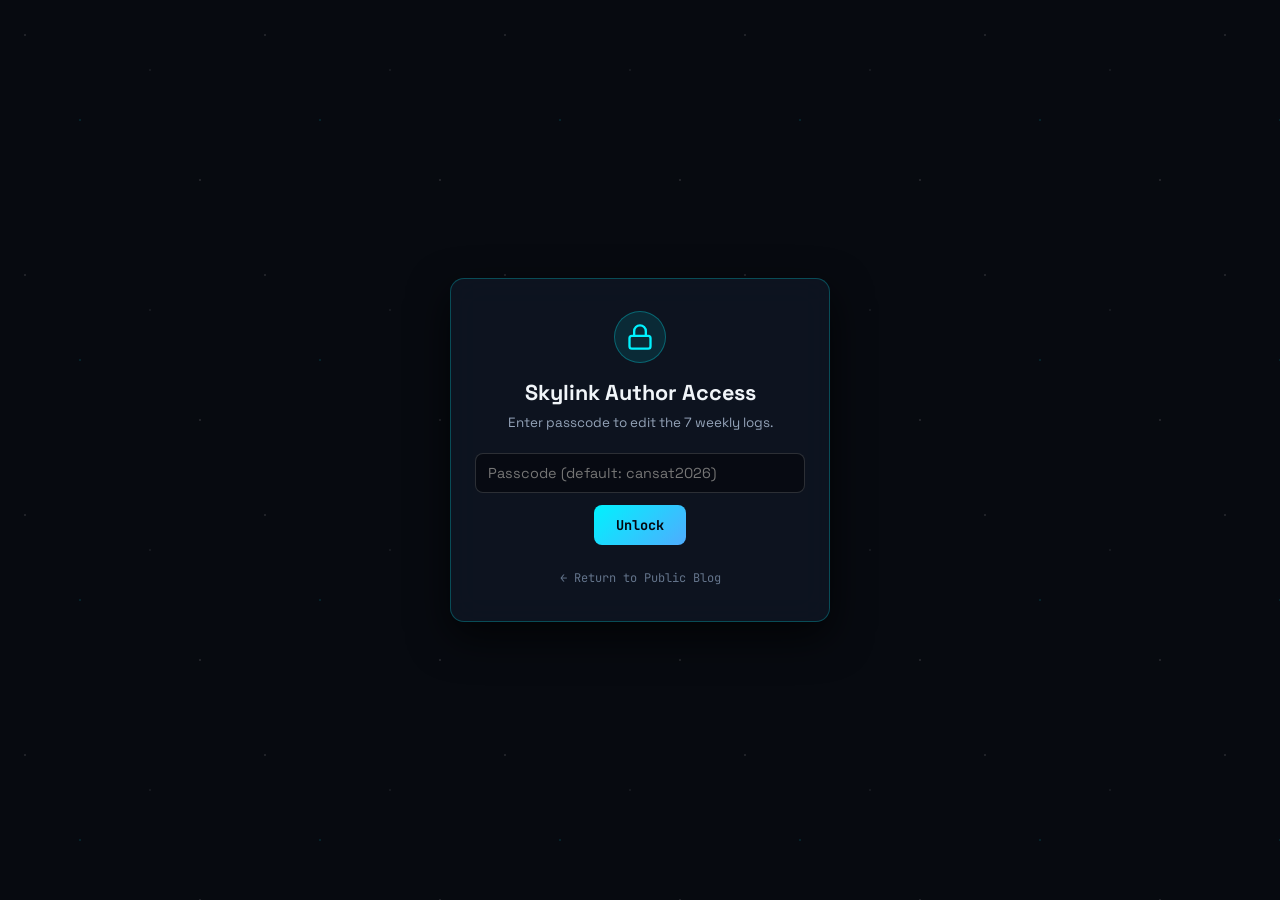
==== admin.html @ c5208623 "Add files via upload" ====
<!DOCTYPE html>
<html lang="en">
<head>
  <meta charset="UTF-8">
  <meta name="viewport" content="width=device-width, initial-scale=1.0">
  <title>Skylink Admin | Edit 7 Weekly Logs</title>
  <link rel="preconnect" href="https://fonts.googleapis.com">
  <link rel="preconnect" href="https://fonts.gstatic.com" crossorigin>
  <link href="https://fonts.googleapis.com/css2?family=Space+Grotesk:wght@500;600;700&family=JetBrains+Mono:wght@400;500;600&display=swap" rel="stylesheet">
  <link rel="stylesheet" href="style.css">
  <link rel="stylesheet" href="admin.css">
</head>
<body class="admin-body">

  <div class="stars-bg"></div>

  <!-- Passcode Screen -->
  <div id="loginScreen" class="login-wrapper">
    <div class="login-card">
      <div class="lock-icon">
        <svg width="28" height="28" viewBox="0 0 24 24" fill="none" stroke="currentColor" stroke-width="2">
          <rect x="3" y="11" width="18" height="11" rx="2" ry="2"/>
          <path d="M7 11V7a5 5 0 0 1 10 0v4"/>
        </svg>
      </div>
      <h2>Skylink Author Access</h2>
      <p class="login-sub">Enter passcode to edit the 7 weekly logs.</p>
      
      <div class="login-form">
        <input type="password" id="passcodeInput" placeholder="Passcode (default: cansat2026)" class="form-input">
        <button id="loginBtn" class="save-all-btn">Unlock</button>
        <p id="loginError" class="auth-error"></p>
      </div>
      <a href="index.html" class="back-link">← Return to Public Blog</a>
    </div>
  </div>

  <!-- Admin 7-Week Editor -->
  <div id="dashboardApp" style="display: none;">
    
    <header class="admin-header">
      <div class="admin-header-content">
        <div>
          <h1 class="admin-brand">SKYLINK // AUTHOR DASHBOARD</h1>
          <p class="admin-sub">Edit the 7 weekly logs below. When finished, click <strong>Download posts.js</strong> and drop it into GitHub!</p>
        </div>
        <div class="header-buttons">
          <button id="downloadTopBtn" class="download-pill">📥 Download posts.js</button>
          <a href="index.html" target="_blank" class="nav-pill">View Public Blog ↗</a>
        </div>
      </div>
    </header>

    <main class="editor-container" id="editorContainer">
      <!-- 7 Week Editor Cards Injected by JS -->
    </main>

    <div class="bottom-action-bar">
      <button id="downloadBottomBtn" class="save-all-btn">📥 Download Updated posts.js</button>
      <button id="copyCodeBtn" class="copy-pill">📋 Copy Code to Clipboard</button>
      <p id="saveNotice" class="save-notice"></p>
    </div>

  </div>

  <script src="posts.js"></script>
  <script src="admin.js"></script>
</body>
</html>
---- style.css ----
:root {
  --bg: #090c12;
  --card-bg: rgba(18, 24, 38, 0.7);
  --card-border: rgba(255, 255, 255, 0.08);
  --card-hover: rgba(0, 242, 254, 0.25);
  --text-primary: #f8fafc;
  --text-secondary: #94a3b8;
  --text-muted: #64748b;
  --cyan: #00f2fe;
  --blue: #4facfe;
  --emerald: #10b981;
  --amber: #f59e0b;
  --font-main: 'Space Grotesk', -apple-system, sans-serif;
  --font-mono: 'JetBrains Mono', monospace;
  --radius: 14px;
}

* {
  box-sizing: border-box;
  margin: 0;
  padding: 0;
  -webkit-tap-highlight-color: transparent;
}

body {
  background-color: var(--bg);
  color: var(--text-primary);
  font-family: var(--font-main);
  min-height: 100vh;
  min-height: 100dvh;
  line-height: 1.5;
  position: relative;
  overflow-x: hidden;
}

/* Background Ambient */
.stars-bg {
  position: fixed;
  inset: 0;
  background-image: 
    radial-gradient(1px 1px at 25px 35px, #ffffff, rgba(0,0,0,0)),
    radial-gradient(1.2px 1.2px at 80px 120px, rgba(0, 242, 254, 0.8), rgba(0,0,0,0)),
    radial-gradient(1px 1px at 150px 70px, rgba(255,255,255,0.6), rgba(0,0,0,0)),
    radial-gradient(1px 1px at 200px 180px, #ffffff, rgba(0,0,0,0));
  background-size: 240px 240px;
  opacity: 0.35;
  pointer-events: none;
}

.glow-orb {
  position: fixed;
  top: -100px;
  left: 50%;
  transform: translateX(-50%);
  width: 380px;
  height: 380px;
  background: radial-gradient(circle, rgba(0, 242, 254, 0.16), transparent 70%);
  filter: blur(80px);
  pointer-events: none;
}

/* App Wrapper */
.app-wrapper {
  width: 100%;
  max-width: 480px;
  margin: 0 auto;
  padding: 30px 18px 50px;
  position: relative;
  z-index: 1;
}

/* Header */
.header {
  text-align: center;
  margin-bottom: 28px;
}

.badge {
  display: inline-flex;
  align-items: center;
  gap: 7px;
  background: rgba(16, 185, 129, 0.12);
  border: 1px solid rgba(16, 185, 129, 0.3);
  padding: 4px 12px;
  border-radius: 999px;
  font-family: var(--font-mono);
  font-size: 0.7rem;
  letter-spacing: 0.08em;
  color: var(--emerald);
  font-weight: 600;
  margin-bottom: 16px;
}

.live-dot {
  width: 7px;
  height: 7px;
  background: var(--emerald);
  border-radius: 50%;
  box-shadow: 0 0 8px var(--emerald);
  animation: pulse 1.8s infinite;
}

@keyframes pulse {
  0% { transform: scale(0.9); opacity: 0.7; }
  50% { transform: scale(1.3); opacity: 1; }
  100% { transform: scale(0.9); opacity: 0.7; }
}

.logo-box {
  width: 64px;
  height: 64px;
  background: #0f1624;
  border: 1px solid rgba(0, 242, 254, 0.3);
  border-radius: 50%;
  display: flex;
  align-items: center;
  justify-content: center;
  margin: 0 auto 12px;
  color: var(--cyan);
  box-shadow: 0 0 25px rgba(0, 242, 254, 0.15);
}

.team-title {
  font-size: 2.1rem;
  font-weight: 700;
  letter-spacing: 0.04em;
  background: linear-gradient(180deg, #ffffff 30%, #94a3b8 100%);
  -webkit-background-clip: text;
  -webkit-text-fill-color: transparent;
  line-height: 1.1;
  margin-bottom: 4px;
}

.team-subtitle {
  font-size: 0.92rem;
  color: var(--cyan);
  font-family: var(--font-mono);
  margin-bottom: 4px;
}

.timeline-date {
  font-size: 0.78rem;
  color: var(--text-muted);
  font-family: var(--font-mono);
}

/* 7 Week Buttons Container */
.weeks-container {
  display: flex;
  flex-direction: column;
  gap: 12px;
  margin-bottom: 30px;
}

/* Individual Week Button */
.week-btn {
  background: var(--card-bg);
  backdrop-filter: blur(12px);
  border: 1px solid var(--card-border);
  border-radius: var(--radius);
  padding: 16px 18px;
  display: flex;
  align-items: center;
  justify-content: space-between;
  cursor: pointer;
  transition: all 0.2s cubic-bezier(0.16, 1, 0.3, 1);
  text-align: left;
  width: 100%;
}

.week-btn:hover {
  transform: translateY(-2px);
  border-color: var(--card-hover);
  box-shadow: 0 6px 20px rgba(0, 242, 254, 0.12);
  background: rgba(22, 32, 50, 0.85);
}

.week-btn:active {
  transform: scale(0.98);
}

.btn-left {
  display: flex;
  align-items: center;
  gap: 14px;
  flex: 1;
}

.week-num-badge {
  font-family: var(--font-mono);
  font-size: 0.78rem;
  font-weight: 700;
  color: var(--cyan);
  background: rgba(0, 242, 254, 0.1);
  border: 1px solid rgba(0, 242, 254, 0.2);
  padding: 8px 10px;
  border-radius: 8px;
  white-space: nowrap;
}

.btn-info {
  display: flex;
  flex-direction: column;
}

.btn-title {
  font-size: 0.95rem;
  font-weight: 600;
  color: #fff;
  line-height: 1.3;
}

.btn-dates {
  font-family: var(--font-mono);
  font-size: 0.72rem;
  color: var(--text-muted);
  margin-top: 2px;
}

.btn-right {
  display: flex;
  align-items: center;
  gap: 8px;
  padding-left: 8px;
}

.status-indicator {
  font-family: var(--font-mono);
  font-size: 0.65rem;
  font-weight: 600;
  padding: 3px 8px;
  border-radius: 999px;
  text-transform: uppercase;
}

.status-indicator.published {
  background: rgba(16, 185, 129, 0.15);
  color: var(--emerald);
  border: 1px solid rgba(16, 185, 129, 0.3);
}

.status-indicator.in-progress {
  background: rgba(245, 158, 11, 0.15);
  color: var(--amber);
  border: 1px solid rgba(245, 158, 11, 0.3);
}

.status-indicator.upcoming {
  background: rgba(148, 163, 184, 0.1);
  color: var(--text-muted);
  border: 1px solid rgba(148, 163, 184, 0.15);
}

.arrow-icon {
  color: var(--text-muted);
  transition: transform 0.2s;
}

.week-btn:hover .arrow-icon {
  color: var(--cyan);
  transform: translateX(3px);
}

/* Footer */
.footer {
  text-align: center;
  padding-top: 10px;
}

.footer-links {
  display: flex;
  justify-content: center;
  gap: 10px;
  margin-bottom: 12px;
}

.footer-btn {
  background: rgba(255, 255, 255, 0.05);
  border: 1px solid var(--card-border);
  color: var(--text-secondary);
  text-decoration: none;
  font-family: var(--font-mono);
  font-size: 0.76rem;
  padding: 7px 14px;
  border-radius: 999px;
  transition: all 0.2s;
}

.footer-btn:hover {
  background: rgba(255, 255, 255, 0.12);
  color: #fff;
}

.footer-btn.admin:hover {
  border-color: var(--cyan);
  color: var(--cyan);
}

.footer-copy {
  font-family: var(--font-mono);
  font-size: 0.7rem;
  color: var(--text-muted);
}

/* Reader Modal */
.modal-overlay {
  position: fixed;
  inset: 0;
  background: rgba(5, 8, 14, 0.85);
  backdrop-filter: blur(8px);
  z-index: 1000;
  display: none;
  align-items: center;
  justify-content: center;
  padding: 18px;
}

.modal-overlay.active {
  display: flex;
}

.modal-box {
  background: #0d131f;
  border: 1px solid rgba(0, 242, 254, 0.25);
  box-shadow: 0 15px 45px rgba(0, 0, 0, 0.8), 0 0 30px rgba(0, 242, 254, 0.1);
  border-radius: var(--radius);
  width: 100%;
  max-width: 460px;
  max-height: 80vh;
  display: flex;
  flex-direction: column;
  overflow: hidden;
  animation: modalUp 0.22s ease-out;
}

@keyframes modalUp {
  from { opacity: 0; transform: translateY(12px) scale(0.97); }
  to { opacity: 1; transform: translateY(0) scale(1); }
}

.modal-header {
  padding: 16px 20px;
  border-bottom: 1px solid var(--card-border);
  display: flex;
  justify-content: space-between;
  align-items: flex-start;
}

.modal-week-tag {
  font-family: var(--font-mono);
  font-size: 0.72rem;
  font-weight: 700;
  color: var(--cyan);
  display: block;
  margin-bottom: 2px;
}

.modal-heading {
  font-size: 1.15rem;
  font-weight: 700;
  color: #fff;
  line-height: 1.3;
}

.modal-subdate {
  font-family: var(--font-mono);
  font-size: 0.74rem;
  color: var(--text-muted);
  display: block;
  margin-top: 2px;
}

.modal-close-btn {
  background: transparent;
  border: none;
  color: var(--text-muted);
  font-size: 1.8rem;
  line-height: 1;
  cursor: pointer;
  padding: 0 4px;
}

.modal-close-btn:hover {
  color: #fff;
}

.modal-content-text {
  padding: 20px;
  overflow-y: auto;
  font-size: 0.92rem;
  color: #cbd5e1;
  line-height: 1.65;
  white-space: pre-line;
}
---- admin.css ----
/* Skylink Admin Styles */

.admin-body {
  background-color: #070a10;
  color: #f1f5f9;
  min-height: 100vh;
}

/* Login */
.login-wrapper {
  display: flex;
  align-items: center;
  justify-content: center;
  min-height: 100vh;
  padding: 20px;
}

.login-card {
  background: rgba(15, 22, 35, 0.85);
  backdrop-filter: blur(16px);
  border: 1px solid rgba(0, 242, 254, 0.25);
  border-radius: var(--radius);
  padding: 32px 24px;
  width: 100%;
  max-width: 380px;
  text-align: center;
  box-shadow: 0 15px 40px rgba(0, 0, 0, 0.7);
}

.lock-icon {
  width: 52px;
  height: 52px;
  background: rgba(0, 242, 254, 0.1);
  color: var(--cyan);
  border: 1px solid rgba(0, 242, 254, 0.3);
  border-radius: 50%;
  display: flex;
  align-items: center;
  justify-content: center;
  margin: 0 auto 14px;
}

.login-card h2 {
  font-size: 1.35rem;
  font-weight: 700;
  margin-bottom: 4px;
}

.login-sub {
  color: var(--text-secondary);
  font-size: 0.84rem;
  margin-bottom: 20px;
}

.form-input {
  width: 100%;
  background: rgba(0, 0, 0, 0.4);
  border: 1px solid rgba(255, 255, 255, 0.15);
  border-radius: 8px;
  padding: 10px 12px;
  color: #fff;
  font-family: var(--font-main);
  font-size: 0.9rem;
  margin-bottom: 12px;
  outline: none;
  transition: border-color 0.2s;
}

.form-input:focus {
  border-color: var(--cyan);
}

.auth-error {
  color: #ef4444;
  font-family: var(--font-mono);
  font-size: 0.76rem;
  margin-top: 8px;
}

.back-link {
  display: inline-block;
  margin-top: 16px;
  color: var(--text-muted);
  text-decoration: none;
  font-family: var(--font-mono);
  font-size: 0.75rem;
}

.back-link:hover {
  color: var(--cyan);
}

/* Header */
.admin-header {
  background: rgba(11, 17, 28, 0.9);
  backdrop-filter: blur(12px);
  border-bottom: 1px solid var(--card-border);
  position: sticky;
  top: 0;
  z-index: 50;
  padding: 14px 20px;
}

.admin-header-content {
  max-width: 680px;
  margin: 0 auto;
  display: flex;
  justify-content: space-between;
  align-items: center;
  flex-wrap: wrap;
  gap: 12px;
}

.admin-brand {
  font-family: var(--font-mono);
  font-size: 0.88rem;
  font-weight: 700;
  letter-spacing: 0.06em;
  color: #fff;
}

.admin-sub {
  font-size: 0.78rem;
  color: var(--text-secondary);
  margin-top: 2px;
}

.header-buttons {
  display: flex;
  gap: 8px;
}

.download-pill {
  background: linear-gradient(135deg, var(--cyan), var(--blue));
  color: #040810;
  font-family: var(--font-mono);
  font-size: 0.78rem;
  font-weight: 700;
  border: none;
  border-radius: 999px;
  padding: 7px 16px;
  cursor: pointer;
  transition: filter 0.2s;
}

.download-pill:hover {
  filter: brightness(1.15);
}

.nav-pill {
  background: rgba(255, 255, 255, 0.06);
  border: 1px solid var(--card-border);
  color: var(--text-secondary);
  padding: 7px 14px;
  border-radius: 999px;
  font-family: var(--font-mono);
  font-size: 0.76rem;
  text-decoration: none;
  cursor: pointer;
}

.nav-pill:hover {
  color: #fff;
}

/* Editor Container */
.editor-container {
  max-width: 680px;
  margin: 24px auto 100px;
  padding: 0 18px;
  display: flex;
  flex-direction: column;
  gap: 20px;
}

/* Week Card */
.week-card {
  background: var(--card-bg);
  backdrop-filter: blur(12px);
  border: 1px solid var(--card-border);
  border-radius: var(--radius);
  padding: 20px;
  transition: border-color 0.2s;
}

.week-card:hover {
  border-color: rgba(0, 242, 254, 0.25);
}

.card-header-bar {
  display: flex;
  justify-content: space-between;
  align-items: center;
  margin-bottom: 14px;
}

.card-week-title {
  font-family: var(--font-mono);
  font-size: 0.86rem;
  font-weight: 700;
  color: var(--cyan);
}

.card-dates-sub {
  font-family: var(--font-mono);
  font-size: 0.72rem;
  color: var(--text-muted);
}

.field-label {
  display: block;
  font-family: var(--font-mono);
  font-size: 0.72rem;
  color: var(--text-muted);
  text-transform: uppercase;
  margin: 10px 0 4px;
}

.textarea-input {
  width: 100%;
  background: rgba(0, 0, 0, 0.4);
  border: 1px solid rgba(255, 255, 255, 0.12);
  border-radius: 8px;
  padding: 10px 12px;
  color: #fff;
  font-family: var(--font-main);
  font-size: 0.9rem;
  line-height: 1.5;
  resize: vertical;
  min-height: 90px;
  outline: none;
}

.textarea-input:focus {
  border-color: var(--cyan);
}

select.form-input {
  background-color: #0d1422;
  cursor: pointer;
}

/* Bottom Bar */
.bottom-action-bar {
  position: fixed;
  bottom: 0;
  left: 0;
  right: 0;
  background: rgba(9, 14, 24, 0.95);
  backdrop-filter: blur(12px);
  border-top: 1px solid var(--card-border);
  padding: 14px 20px;
  display: flex;
  justify-content: center;
  align-items: center;
  gap: 12px;
  z-index: 100;
}

.save-all-btn {
  background: linear-gradient(135deg, var(--cyan), var(--blue));
  color: #040810;
  border: none;
  border-radius: 8px;
  padding: 11px 22px;
  font-family: var(--font-mono);
  font-size: 0.85rem;
  font-weight: 700;
  cursor: pointer;
  transition: filter 0.2s;
}

.save-all-btn:hover {
  filter: brightness(1.15);
}

.copy-pill {
  background: rgba(255, 255, 255, 0.08);
  border: 1px solid var(--card-border);
  color: #fff;
  border-radius: 8px;
  padding: 11px 18px;
  font-family: var(--font-mono);
  font-size: 0.85rem;
  cursor: pointer;
}

.copy-pill:hover {
  background: rgba(255, 255, 255, 0.15);
}

.save-notice {
  font-family: var(--font-mono);
  font-size: 0.78rem;
  color: var(--emerald);
  margin-left: 8px;
}
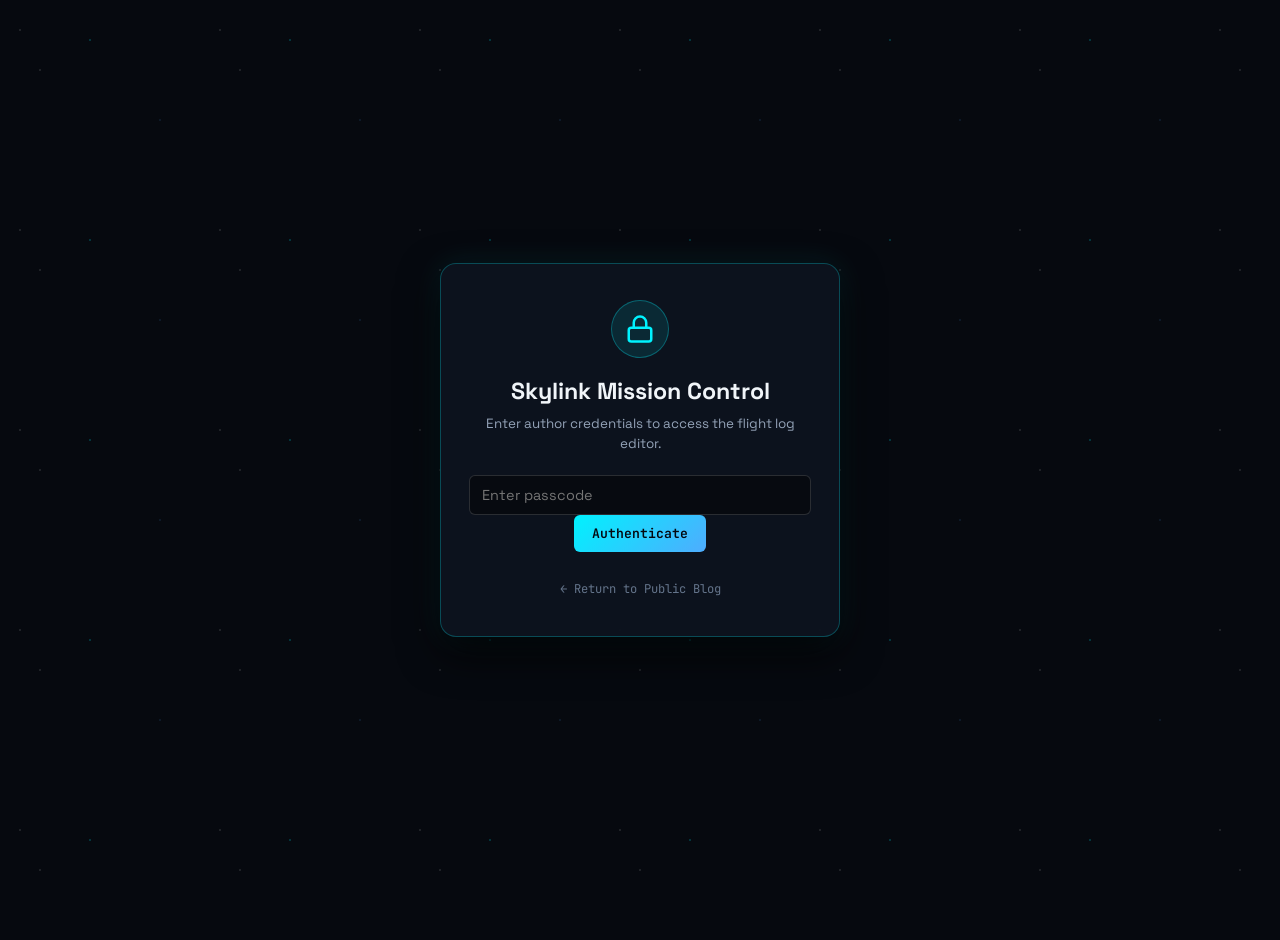
==== commit 4bebc34b: "Add files via upload" ====
--- a/admin.html
+++ b/admin.html
@@ -3,7 +3,7 @@
 <head>
   <meta charset="UTF-8">
   <meta name="viewport" content="width=device-width, initial-scale=1.0">
-  <title>Skylink Admin | Edit 7 Weekly Logs</title>
+  <title>Skylink Mission Control | Admin Dashboard</title>
   <link rel="preconnect" href="https://fonts.googleapis.com">
   <link rel="preconnect" href="https://fonts.gstatic.com" crossorigin>
   <link href="https://fonts.googleapis.com/css2?family=Space+Grotesk:wght@500;600;700&family=JetBrains+Mono:wght@400;500;600&display=swap" rel="stylesheet">
@@ -14,53 +14,177 @@
 
   <div class="stars-bg"></div>
 
-  <!-- Passcode Screen -->
+  <!-- Secure Login Screen -->
   <div id="loginScreen" class="login-wrapper">
     <div class="login-card">
       <div class="lock-icon">
-        <svg width="28" height="28" viewBox="0 0 24 24" fill="none" stroke="currentColor" stroke-width="2">
+        <svg width="30" height="30" viewBox="0 0 24 24" fill="none" stroke="currentColor" stroke-width="2">
           <rect x="3" y="11" width="18" height="11" rx="2" ry="2"/>
           <path d="M7 11V7a5 5 0 0 1 10 0v4"/>
         </svg>
       </div>
-      <h2>Skylink Author Access</h2>
-      <p class="login-sub">Enter passcode to edit the 7 weekly logs.</p>
+      <h2>Skylink Mission Control</h2>
+      <p class="login-sub">Enter author credentials to access the flight log editor.</p>
       
       <div class="login-form">
-        <input type="password" id="passcodeInput" placeholder="Passcode (default: cansat2026)" class="form-input">
-        <button id="loginBtn" class="save-all-btn">Unlock</button>
+        <input type="password" id="passcodeInput" placeholder="Enter passcode" class="form-input" autocomplete="current-password">
+        <button id="loginBtn" class="btn-primary">Authenticate</button>
         <p id="loginError" class="auth-error"></p>
       </div>
       <a href="index.html" class="back-link">← Return to Public Blog</a>
     </div>
   </div>
 
-  <!-- Admin 7-Week Editor -->
+  <!-- Full Admin Dashboard App -->
   <div id="dashboardApp" style="display: none;">
     
-    <header class="admin-header">
-      <div class="admin-header-content">
-        <div>
-          <h1 class="admin-brand">SKYLINK // AUTHOR DASHBOARD</h1>
-          <p class="admin-sub">Edit the 7 weekly logs below. When finished, click <strong>Download posts.js</strong> and drop it into GitHub!</p>
+    <!-- Top Nav -->
+    <header class="dash-nav">
+      <div class="dash-nav-container">
+        <div class="brand">
+          <span class="live-pulse"></span>
+          <span class="brand-title">SKYLINK // MISSION CONTROL DASHBOARD</span>
         </div>
-        <div class="header-buttons">
-          <button id="downloadTopBtn" class="download-pill">📥 Download posts.js</button>
-          <a href="index.html" target="_blank" class="nav-pill">View Public Blog ↗</a>
+        <div class="nav-actions">
+          <button id="downloadTopBtn" class="btn-download-nav">📥 Download posts.js</button>
+          <a href="index.html" target="_blank" class="pill-btn">View Live Blog ↗</a>
+          <button id="logoutBtn" class="pill-btn danger">Log Out</button>
         </div>
       </div>
     </header>
 
-    <main class="editor-container" id="editorContainer">
-      <!-- 7 Week Editor Cards Injected by JS -->
+    <main class="dash-container">
+      
+      <!-- Metrics Overview -->
+      <section class="metrics-grid">
+        <div class="metric-card">
+          <span class="metric-label">TOTAL MISSION WEEKS</span>
+          <span class="metric-num" id="totalWeeksNum">7</span>
+        </div>
+        <div class="metric-card">
+          <span class="metric-label">PUBLISHED</span>
+          <span class="metric-num emerald" id="pubNum">1</span>
+        </div>
+        <div class="metric-card">
+          <span class="metric-label">IN PROGRESS</span>
+          <span class="metric-num amber" id="progNum">1</span>
+        </div>
+        <div class="metric-card">
+          <span class="metric-label">UPCOMING / LOCKED</span>
+          <span class="metric-num dim" id="upNum">5</span>
+        </div>
+      </section>
+
+      <!-- Action & Export Banner -->
+      <section class="export-banner">
+        <div>
+          <h3>💾 Sync & Publish Your Updates</h3>
+          <p class="text-dim">After writing updates or uploading images, click <strong>Download posts.js</strong> and replace the file on GitHub.</p>
+        </div>
+        <div class="banner-btns">
+          <button id="downloadBannerBtn" class="btn-primary">📥 Download posts.js</button>
+          <button id="copyCodeBtn" class="btn-secondary">📋 Copy Code</button>
+        </div>
+      </section>
+
+      <!-- Weekly Logs Table / List -->
+      <div class="section-title-bar">
+        <h2>Weekly Flight Logs (7 Weeks)</h2>
+        <span class="save-status-msg" id="globalStatus"></span>
+      </div>
+
+      <div class="posts-table" id="postsTable">
+        <!-- Rendered by JS -->
+      </div>
+
     </main>
 
-    <div class="bottom-action-bar">
-      <button id="downloadBottomBtn" class="save-all-btn">📥 Download Updated posts.js</button>
-      <button id="copyCodeBtn" class="copy-pill">📋 Copy Code to Clipboard</button>
-      <p id="saveNotice" class="save-notice"></p>
+  </div>
+
+  <!-- Full Rich Editor Modal (With Image Upload) -->
+  <div class="modal-overlay" id="editorModal">
+    <div class="modal-content rich-editor-modal">
+      <div class="modal-header">
+        <div>
+          <span class="modal-badge" id="editModalBadge">WEEK 01</span>
+          <h2 class="modal-title" id="editModalHeading">Edit Weekly Log</h2>
+        </div>
+        <button class="close-modal" id="closeEditorBtn">&times;</button>
+      </div>
+
+      <div class="modal-body">
+        <form id="editorForm">
+          <input type="hidden" id="editIndex">
+
+          <div class="form-grid-3">
+            <div>
+              <label class="form-label">Week Number</label>
+              <input type="number" id="fWeekNum" class="form-input" min="1" max="7" readonly>
+            </div>
+            <div>
+              <label class="form-label">Date Range</label>
+              <input type="text" id="fDates" class="form-input" placeholder="e.g. Oct 25 – Oct 31, 2026" required>
+            </div>
+            <div>
+              <label class="form-label">Status</label>
+              <select id="fStatus" class="form-input">
+                <option value="published">🟢 Published (Live for followers)</option>
+                <option value="in-progress">🟡 In Progress (Drafting)</option>
+                <option value="upcoming">⚪ Upcoming (Locked)</option>
+              </select>
+            </div>
+          </div>
+
+          <label class="form-label">Milestone Headline / Title</label>
+          <input type="text" id="fTitle" class="form-input" placeholder="e.g. LoRa Telemetry Tested Over 1km" required>
+
+          <label class="form-label">Quick Summary (Instagram Feed Preview)</label>
+          <textarea id="fSummary" class="form-input" rows="2" placeholder="Brief 1-2 sentence preview for your followers..."></textarea>
+
+          <!-- Image Upload System -->
+          <div class="image-uploader-section">
+            <label class="form-label">📷 Upload Mission Photo / Diagram</label>
+            <div class="upload-dropzone" id="dropZone">
+              <input type="file" id="imageFileInput" accept="image/*" class="file-hidden-input">
+              <div class="dropzone-prompt" id="dropPrompt">
+                <svg width="28" height="28" viewBox="0 0 24 24" fill="none" stroke="currentColor" stroke-width="2">
+                  <rect x="3" y="3" width="18" height="18" rx="2" ry="2"/>
+                  <circle cx="8.5" cy="8.5" r="1.5"/>
+                  <polyline points="21 15 16 10 5 21"/>
+                </svg>
+                <p>Click to select image, or drag & drop (PNG, JPG, WebP)</p>
+              </div>
+            </div>
+            
+            <!-- Live Preview -->
+            <div id="imagePreviewContainer" class="image-preview-wrapper" style="display: none;">
+              <img id="imagePreview" src="" alt="Preview" class="preview-img">
+              <button type="button" id="removeImageBtn" class="btn-remove-img">✕ Remove Photo</button>
+            </div>
+          </div>
+
+          <label class="form-label">Key Milestones Completed (One bullet per line)</label>
+          <textarea id="fMilestones" class="form-input" rows="3" placeholder="- Tested LoRa 433MHz module&#10;- 3D printed PETG chassis&#10;- Calibrated barometer"></textarea>
+
+          <!-- Telemetry Specs Grid -->
+          <label class="form-label">Technical Telemetry Specs (Optional)</label>
+          <div class="form-grid-2">
+            <input type="text" id="fTelemMcu" class="form-input" placeholder="MCU: e.g. ESP32-S3 (240MHz)">
+            <input type="text" id="fTelemMass" class="form-input" placeholder="Mass: e.g. 315g / 350g max">
+            <input type="text" id="fTelemSensor" class="form-input" placeholder="Primary Sensor: e.g. BMP388 Barometer">
+            <input type="text" id="fTelemBattery" class="form-input" placeholder="Battery: e.g. 1S 3.7V 450mAh LiPo">
+          </div>
+
+          <label class="form-label">Full Technical Debrief / Mission Article</label>
+          <textarea id="fFullReport" class="form-input code-area" rows="6" placeholder="Write full details about tests, lessons learned, and next week's flight goals..."></textarea>
+
+          <div class="modal-form-actions">
+            <button type="submit" class="btn-primary" id="savePostBtn">Save Changes</button>
+            <button type="button" class="btn-secondary" id="saveAndDownloadBtn">Save & Download posts.js</button>
+          </div>
+        </form>
+      </div>
     </div>
-
   </div>
 
   <script src="posts.js"></script>
--- a/style.css
+++ b/style.css
@@ -1,18 +1,20 @@
 :root {
-  --bg: #090c12;
-  --card-bg: rgba(18, 24, 38, 0.7);
+  --bg-color: #080a0f;
+  --card-bg: rgba(16, 22, 34, 0.75);
   --card-border: rgba(255, 255, 255, 0.08);
-  --card-hover: rgba(0, 242, 254, 0.25);
-  --text-primary: #f8fafc;
-  --text-secondary: #94a3b8;
-  --text-muted: #64748b;
-  --cyan: #00f2fe;
-  --blue: #4facfe;
-  --emerald: #10b981;
-  --amber: #f59e0b;
-  --font-main: 'Space Grotesk', -apple-system, sans-serif;
+  --card-hover-border: rgba(0, 242, 254, 0.35);
+  --text-main: #f1f5f9;
+  --text-muted: #94a3b8;
+  --text-dim: #64748b;
+  --accent-cyan: #00f2fe;
+  --accent-blue: #4facfe;
+  --accent-emerald: #10b981;
+  --accent-amber: #f59e0b;
+  --font-heading: 'Space Grotesk', -apple-system, BlinkMacSystemFont, 'Segoe UI', Roboto, sans-serif;
   --font-mono: 'JetBrains Mono', monospace;
-  --radius: 14px;
+  --radius-lg: 16px;
+  --radius-md: 10px;
+  --radius-sm: 6px;
 }
 
 * {
@@ -23,372 +25,608 @@
 }
 
 body {
-  background-color: var(--bg);
-  color: var(--text-primary);
-  font-family: var(--font-main);
+  background-color: var(--bg-color);
+  color: var(--text-main);
+  font-family: var(--font-heading);
   min-height: 100vh;
   min-height: 100dvh;
   line-height: 1.5;
+  overflow-x: hidden;
   position: relative;
-  overflow-x: hidden;
-}
-
-/* Background Ambient */
+  padding-bottom: 40px;
+}
+
+/* Background Ambient Glow */
 .stars-bg {
   position: fixed;
   inset: 0;
   background-image: 
-    radial-gradient(1px 1px at 25px 35px, #ffffff, rgba(0,0,0,0)),
-    radial-gradient(1.2px 1.2px at 80px 120px, rgba(0, 242, 254, 0.8), rgba(0,0,0,0)),
-    radial-gradient(1px 1px at 150px 70px, rgba(255,255,255,0.6), rgba(0,0,0,0)),
-    radial-gradient(1px 1px at 200px 180px, #ffffff, rgba(0,0,0,0));
-  background-size: 240px 240px;
+    radial-gradient(1px 1px at 20px 30px, #ffffff, rgba(0,0,0,0)),
+    radial-gradient(1.2px 1.2px at 40px 70px, rgba(255,255,255,0.7), rgba(0,0,0,0)),
+    radial-gradient(1.5px 1.5px at 90px 40px, #00f2fe, rgba(0,0,0,0)),
+    radial-gradient(1px 1px at 160px 120px, #4facfe, rgba(0,0,0,0));
+  background-repeat: repeat;
+  background-size: 200px 200px;
   opacity: 0.35;
   pointer-events: none;
+  z-index: 0;
 }
 
 .glow-orb {
   position: fixed;
-  top: -100px;
+  width: 320px;
+  height: 320px;
+  border-radius: 50%;
+  filter: blur(100px);
+  pointer-events: none;
+  z-index: 0;
+}
+
+.orb-1 {
+  top: -80px;
   left: 50%;
   transform: translateX(-50%);
-  width: 380px;
-  height: 380px;
-  background: radial-gradient(circle, rgba(0, 242, 254, 0.16), transparent 70%);
-  filter: blur(80px);
-  pointer-events: none;
-}
-
-/* App Wrapper */
-.app-wrapper {
+  background: radial-gradient(circle, rgba(0, 242, 254, 0.18), transparent 70%);
+}
+
+.orb-2 {
+  bottom: 10%;
+  right: -50px;
+  background: radial-gradient(circle, rgba(79, 172, 254, 0.12), transparent 70%);
+}
+
+/* Container */
+.container {
   width: 100%;
-  max-width: 480px;
+  max-width: 540px;
   margin: 0 auto;
-  padding: 30px 18px 50px;
+  padding: 24px 18px 48px;
   position: relative;
   z-index: 1;
 }
 
-/* Header */
-.header {
+/* Header & Bio */
+.profile-header {
   text-align: center;
-  margin-bottom: 28px;
-}
-
-.badge {
+  margin-bottom: 24px;
+}
+
+.mission-badge {
   display: inline-flex;
   align-items: center;
-  gap: 7px;
+  gap: 8px;
   background: rgba(16, 185, 129, 0.12);
   border: 1px solid rgba(16, 185, 129, 0.3);
   padding: 4px 12px;
   border-radius: 999px;
-  font-family: var(--font-mono);
-  font-size: 0.7rem;
-  letter-spacing: 0.08em;
-  color: var(--emerald);
-  font-weight: 600;
-  margin-bottom: 16px;
-}
-
-.live-dot {
+  margin-bottom: 18px;
+}
+
+.live-pulse {
   width: 7px;
   height: 7px;
-  background: var(--emerald);
+  background: var(--accent-emerald);
   border-radius: 50%;
-  box-shadow: 0 0 8px var(--emerald);
+  box-shadow: 0 0 8px var(--accent-emerald);
   animation: pulse 1.8s infinite;
 }
 
 @keyframes pulse {
-  0% { transform: scale(0.9); opacity: 0.7; }
+  0% { transform: scale(0.95); opacity: 0.8; }
   50% { transform: scale(1.3); opacity: 1; }
-  100% { transform: scale(0.9); opacity: 0.7; }
-}
-
-.logo-box {
-  width: 64px;
-  height: 64px;
-  background: #0f1624;
-  border: 1px solid rgba(0, 242, 254, 0.3);
+  100% { transform: scale(0.95); opacity: 0.8; }
+}
+
+.badge-text {
+  font-family: var(--font-mono);
+  font-size: 0.72rem;
+  letter-spacing: 0.08em;
+  color: var(--accent-emerald);
+  font-weight: 600;
+}
+
+.avatar-wrapper {
+  display: flex;
+  justify-content: center;
+  margin-bottom: 12px;
+}
+
+.avatar-ring {
+  padding: 3px;
+  background: linear-gradient(135deg, var(--accent-cyan), var(--accent-blue));
   border-radius: 50%;
+  box-shadow: 0 0 20px rgba(0, 242, 254, 0.25);
+}
+
+.avatar-inner {
+  width: 72px;
+  height: 72px;
+  background: #0d121d;
+  border-radius: 50%;
   display: flex;
   align-items: center;
   justify-content: center;
-  margin: 0 auto 12px;
-  color: var(--cyan);
-  box-shadow: 0 0 25px rgba(0, 242, 254, 0.15);
+  color: var(--accent-cyan);
 }
 
 .team-title {
   font-size: 2.1rem;
   font-weight: 700;
-  letter-spacing: 0.04em;
-  background: linear-gradient(180deg, #ffffff 30%, #94a3b8 100%);
+  letter-spacing: 0.03em;
+  background: linear-gradient(180deg, #ffffff 40%, #94a3b8 100%);
   -webkit-background-clip: text;
   -webkit-text-fill-color: transparent;
+  margin-bottom: 2px;
+}
+
+.mission-subtitle {
+  font-family: var(--font-mono);
+  font-size: 0.85rem;
+  color: var(--accent-cyan);
+  margin-bottom: 8px;
+}
+
+.mission-bio {
+  font-size: 0.88rem;
+  color: var(--text-muted);
+  max-width: 440px;
+  margin: 0 auto 18px;
+  line-height: 1.5;
+}
+
+/* Stats Bar */
+.stats-bar {
+  display: grid;
+  grid-template-columns: repeat(3, 1fr);
+  gap: 8px;
+  background: rgba(15, 23, 42, 0.6);
+  backdrop-filter: blur(12px);
+  border: 1px solid var(--card-border);
+  border-radius: var(--radius-md);
+  padding: 12px 8px;
+  margin-bottom: 16px;
+}
+
+.stat-card {
+  display: flex;
+  flex-direction: column;
+  align-items: center;
+  border-right: 1px solid var(--card-border);
+}
+
+.stat-card:last-child {
+  border-right: none;
+}
+
+.stat-label {
+  font-family: var(--font-mono);
+  font-size: 0.65rem;
+  color: var(--text-dim);
+  letter-spacing: 0.05em;
+}
+
+.stat-val {
+  font-size: 0.88rem;
+  font-weight: 700;
+  color: #fff;
+  margin-top: 2px;
+}
+
+/* Countdown */
+.countdown-container {
+  background: rgba(13, 20, 32, 0.75);
+  border: 1px solid rgba(0, 242, 254, 0.2);
+  border-radius: var(--radius-md);
+  padding: 12px 14px;
+  box-shadow: inset 0 0 15px rgba(0, 242, 254, 0.03);
+}
+
+.cd-title {
+  font-family: var(--font-mono);
+  font-size: 0.68rem;
+  color: var(--text-dim);
+  letter-spacing: 0.06em;
+  display: block;
+  margin-bottom: 8px;
+}
+
+.countdown-grid {
+  display: grid;
+  grid-template-columns: repeat(4, 1fr);
+  gap: 6px;
+}
+
+.cd-block {
+  background: rgba(0, 0, 0, 0.35);
+  border-radius: var(--radius-sm);
+  padding: 6px 0;
+  text-align: center;
+  border: 1px solid rgba(255, 255, 255, 0.05);
+}
+
+.cd-block span {
+  font-family: var(--font-mono);
+  font-size: 1.15rem;
+  font-weight: 700;
+  color: var(--accent-cyan);
+  display: block;
   line-height: 1.1;
-  margin-bottom: 4px;
-}
-
-.team-subtitle {
-  font-size: 0.92rem;
-  color: var(--cyan);
-  font-family: var(--font-mono);
-  margin-bottom: 4px;
-}
-
-.timeline-date {
-  font-size: 0.78rem;
+}
+
+.cd-block label {
+  font-family: var(--font-mono);
+  font-size: 0.58rem;
+  color: var(--text-dim);
+}
+
+/* Filters */
+.filter-nav {
+  display: flex;
+  gap: 8px;
+  margin-bottom: 18px;
+  overflow-x: auto;
+  padding-bottom: 4px;
+}
+
+.filter-btn {
+  background: rgba(15, 23, 42, 0.5);
+  border: 1px solid var(--card-border);
   color: var(--text-muted);
   font-family: var(--font-mono);
-}
-
-/* 7 Week Buttons Container */
-.weeks-container {
+  font-size: 0.76rem;
+  padding: 6px 14px;
+  border-radius: 999px;
+  cursor: pointer;
+  white-space: nowrap;
+  transition: all 0.2s ease;
+}
+
+.filter-btn:hover, .filter-btn.active {
+  background: rgba(0, 242, 254, 0.12);
+  border-color: var(--accent-cyan);
+  color: #fff;
+}
+
+/* Timeline Cards */
+.timeline-container {
   display: flex;
   flex-direction: column;
   gap: 12px;
-  margin-bottom: 30px;
-}
-
-/* Individual Week Button */
-.week-btn {
+}
+
+.log-card {
   background: var(--card-bg);
   backdrop-filter: blur(12px);
   border: 1px solid var(--card-border);
-  border-radius: var(--radius);
-  padding: 16px 18px;
-  display: flex;
-  align-items: center;
+  border-radius: var(--radius-lg);
+  padding: 16px;
+  position: relative;
+  transition: transform 0.2s ease, border-color 0.2s ease, box-shadow 0.2s ease;
+  cursor: pointer;
+}
+
+.log-card:hover {
+  transform: translateY(-2px);
+  border-color: var(--card-hover-border);
+  box-shadow: 0 0 20px rgba(0, 242, 254, 0.12);
+}
+
+.log-card.upcoming {
+  opacity: 0.65;
+  border-style: dashed;
+}
+
+.card-top {
+  display: flex;
   justify-content: space-between;
-  cursor: pointer;
-  transition: all 0.2s cubic-bezier(0.16, 1, 0.3, 1);
-  text-align: left;
-  width: 100%;
-}
-
-.week-btn:hover {
-  transform: translateY(-2px);
-  border-color: var(--card-hover);
-  box-shadow: 0 6px 20px rgba(0, 242, 254, 0.12);
-  background: rgba(22, 32, 50, 0.85);
-}
-
-.week-btn:active {
-  transform: scale(0.98);
-}
-
-.btn-left {
-  display: flex;
-  align-items: center;
-  gap: 14px;
-  flex: 1;
-}
-
-.week-num-badge {
-  font-family: var(--font-mono);
-  font-size: 0.78rem;
-  font-weight: 700;
-  color: var(--cyan);
+  align-items: center;
+  margin-bottom: 8px;
+}
+
+.week-tag {
+  font-family: var(--font-mono);
+  font-size: 0.72rem;
+  font-weight: 600;
+  color: var(--accent-cyan);
   background: rgba(0, 242, 254, 0.1);
+  padding: 3px 8px;
+  border-radius: var(--radius-sm);
   border: 1px solid rgba(0, 242, 254, 0.2);
-  padding: 8px 10px;
-  border-radius: 8px;
-  white-space: nowrap;
-}
-
-.btn-info {
-  display: flex;
-  flex-direction: column;
-}
-
-.btn-title {
-  font-size: 0.95rem;
+}
+
+.status-tag {
+  font-family: var(--font-mono);
+  font-size: 0.68rem;
+  font-weight: 500;
+  padding: 3px 8px;
+  border-radius: var(--radius-sm);
+}
+
+.status-tag.published {
+  background: rgba(16, 185, 129, 0.15);
+  color: var(--accent-emerald);
+  border: 1px solid rgba(16, 185, 129, 0.25);
+}
+
+.status-tag.in-progress {
+  background: rgba(245, 158, 11, 0.15);
+  color: var(--accent-amber);
+  border: 1px solid rgba(245, 158, 11, 0.25);
+}
+
+.status-tag.upcoming {
+  background: rgba(148, 163, 184, 0.1);
+  color: var(--text-dim);
+  border: 1px solid rgba(148, 163, 184, 0.15);
+}
+
+.card-date {
+  font-family: var(--font-mono);
+  font-size: 0.74rem;
+  color: var(--text-dim);
+  margin-bottom: 6px;
+}
+
+.card-title {
+  font-size: 1.05rem;
   font-weight: 600;
   color: #fff;
-  line-height: 1.3;
-}
-
-.btn-dates {
-  font-family: var(--font-mono);
-  font-size: 0.72rem;
+  margin-bottom: 6px;
+  line-height: 1.35;
+}
+
+.card-summary {
+  font-size: 0.86rem;
   color: var(--text-muted);
-  margin-top: 2px;
-}
-
-.btn-right {
-  display: flex;
-  align-items: center;
+  margin-bottom: 12px;
+  line-height: 1.45;
+}
+
+/* Card Image Thumbnail if available */
+.card-thumb-wrap {
+  width: 100%;
+  height: 160px;
+  border-radius: var(--radius-sm);
+  overflow: hidden;
+  margin-bottom: 12px;
+  border: 1px solid var(--card-border);
+}
+
+.card-thumb-img {
+  width: 100%;
+  height: 100%;
+  object-fit: cover;
+  transition: transform 0.3s;
+}
+
+.log-card:hover .card-thumb-img {
+  transform: scale(1.03);
+}
+
+.card-milestones {
+  list-style: none;
+  background: rgba(0, 0, 0, 0.25);
+  border-radius: var(--radius-sm);
+  padding: 8px 12px;
+  margin-bottom: 12px;
+}
+
+.card-milestones li {
+  font-size: 0.78rem;
+  color: #cbd5e1;
+  display: flex;
+  align-items: flex-start;
   gap: 8px;
-  padding-left: 8px;
-}
-
-.status-indicator {
-  font-family: var(--font-mono);
-  font-size: 0.65rem;
-  font-weight: 600;
-  padding: 3px 8px;
-  border-radius: 999px;
-  text-transform: uppercase;
-}
-
-.status-indicator.published {
-  background: rgba(16, 185, 129, 0.15);
-  color: var(--emerald);
-  border: 1px solid rgba(16, 185, 129, 0.3);
-}
-
-.status-indicator.in-progress {
-  background: rgba(245, 158, 11, 0.15);
-  color: var(--amber);
-  border: 1px solid rgba(245, 158, 11, 0.3);
-}
-
-.status-indicator.upcoming {
-  background: rgba(148, 163, 184, 0.1);
-  color: var(--text-muted);
-  border: 1px solid rgba(148, 163, 184, 0.15);
-}
-
-.arrow-icon {
-  color: var(--text-muted);
+  margin-bottom: 5px;
+}
+
+.card-milestones li:last-child {
+  margin-bottom: 0;
+}
+
+.card-milestones li::before {
+  content: "▹";
+  color: var(--accent-cyan);
+  font-weight: bold;
+}
+
+.card-footer {
+  display: flex;
+  justify-content: space-between;
+  align-items: center;
+  border-top: 1px solid rgba(255, 255, 255, 0.05);
+  padding-top: 10px;
+}
+
+.card-action {
+  font-family: var(--font-mono);
+  font-size: 0.76rem;
+  color: var(--accent-cyan);
+  display: inline-flex;
+  align-items: center;
+  gap: 5px;
+}
+
+.card-action svg {
   transition: transform 0.2s;
 }
 
-.week-btn:hover .arrow-icon {
-  color: var(--cyan);
-  transform: translateX(3px);
+.log-card:hover .card-action svg {
+  transform: translateX(4px);
 }
 
 /* Footer */
-.footer {
+.page-footer {
+  margin-top: 36px;
   text-align: center;
-  padding-top: 10px;
-}
-
-.footer-links {
+}
+
+.insta-links {
   display: flex;
   justify-content: center;
   gap: 10px;
-  margin-bottom: 12px;
-}
-
-.footer-btn {
+  margin-bottom: 14px;
+}
+
+.pill-link {
+  display: inline-flex;
+  align-items: center;
+  gap: 8px;
   background: rgba(255, 255, 255, 0.05);
   border: 1px solid var(--card-border);
-  color: var(--text-secondary);
+  color: var(--text-muted);
   text-decoration: none;
-  font-family: var(--font-mono);
-  font-size: 0.76rem;
-  padding: 7px 14px;
+  font-size: 0.82rem;
+  padding: 8px 16px;
   border-radius: 999px;
+  cursor: pointer;
   transition: all 0.2s;
 }
 
-.footer-btn:hover {
+.pill-link:hover {
   background: rgba(255, 255, 255, 0.12);
   color: #fff;
-}
-
-.footer-btn.admin:hover {
-  border-color: var(--cyan);
-  color: var(--cyan);
-}
-
-.footer-copy {
-  font-family: var(--font-mono);
-  font-size: 0.7rem;
-  color: var(--text-muted);
-}
-
-/* Reader Modal */
+  border-color: rgba(0, 242, 254, 0.3);
+}
+
+.copyright {
+  font-family: var(--font-mono);
+  font-size: 0.72rem;
+  color: var(--text-dim);
+}
+
+/* Modal Details */
 .modal-overlay {
   position: fixed;
   inset: 0;
-  background: rgba(5, 8, 14, 0.85);
+  background: rgba(5, 7, 12, 0.85);
   backdrop-filter: blur(8px);
   z-index: 1000;
   display: none;
   align-items: center;
   justify-content: center;
-  padding: 18px;
+  padding: 16px;
 }
 
 .modal-overlay.active {
   display: flex;
 }
 
-.modal-box {
-  background: #0d131f;
+.modal-content {
+  background: #0d121e;
   border: 1px solid rgba(0, 242, 254, 0.25);
-  box-shadow: 0 15px 45px rgba(0, 0, 0, 0.8), 0 0 30px rgba(0, 242, 254, 0.1);
-  border-radius: var(--radius);
+  box-shadow: 0 10px 40px rgba(0, 0, 0, 0.7), 0 0 30px rgba(0, 242, 254, 0.1);
+  border-radius: var(--radius-lg);
   width: 100%;
-  max-width: 460px;
-  max-height: 80vh;
+  max-width: 500px;
+  max-height: 85vh;
   display: flex;
   flex-direction: column;
   overflow: hidden;
-  animation: modalUp 0.22s ease-out;
-}
-
-@keyframes modalUp {
-  from { opacity: 0; transform: translateY(12px) scale(0.97); }
-  to { opacity: 1; transform: translateY(0) scale(1); }
+  animation: modalIn 0.22s cubic-bezier(0.16, 1, 0.3, 1);
+}
+
+@keyframes modalIn {
+  from { opacity: 0; transform: scale(0.96) translateY(10px); }
+  to { opacity: 1; transform: scale(1) translateY(0); }
 }
 
 .modal-header {
-  padding: 16px 20px;
+  padding: 18px 20px;
   border-bottom: 1px solid var(--card-border);
   display: flex;
   justify-content: space-between;
   align-items: flex-start;
 }
 
-.modal-week-tag {
-  font-family: var(--font-mono);
-  font-size: 0.72rem;
-  font-weight: 700;
-  color: var(--cyan);
-  display: block;
-  margin-bottom: 2px;
-}
-
-.modal-heading {
-  font-size: 1.15rem;
-  font-weight: 700;
-  color: #fff;
-  line-height: 1.3;
-}
-
-.modal-subdate {
-  font-family: var(--font-mono);
-  font-size: 0.74rem;
-  color: var(--text-muted);
-  display: block;
-  margin-top: 2px;
-}
-
-.modal-close-btn {
+.close-modal {
   background: transparent;
   border: none;
-  color: var(--text-muted);
+  color: var(--text-dim);
   font-size: 1.8rem;
   line-height: 1;
   cursor: pointer;
   padding: 0 4px;
 }
 
-.modal-close-btn:hover {
+.close-modal:hover {
   color: #fff;
 }
 
-.modal-content-text {
+.modal-badge {
+  font-family: var(--font-mono);
+  font-size: 0.72rem;
+  color: var(--accent-cyan);
+  font-weight: 600;
+  display: inline-block;
+  margin-bottom: 4px;
+}
+
+.modal-title {
+  font-size: 1.25rem;
+  font-weight: 700;
+  color: #fff;
+}
+
+.modal-date {
+  font-family: var(--font-mono);
+  font-size: 0.74rem;
+  color: var(--text-dim);
+  display: block;
+  margin-top: 2px;
+}
+
+.modal-body {
   padding: 20px;
   overflow-y: auto;
-  font-size: 0.92rem;
+  font-size: 0.9rem;
   color: #cbd5e1;
-  line-height: 1.65;
-  white-space: pre-line;
-}
+  line-height: 1.6;
+}
+
+.modal-full-img {
+  width: 100%;
+  max-height: 260px;
+  object-fit: cover;
+  border-radius: var(--radius-sm);
+  margin-bottom: 16px;
+  border: 1px solid var(--card-border);
+}
+
+.modal-body h4 {
+  color: var(--accent-cyan);
+  font-size: 0.84rem;
+  font-family: var(--font-mono);
+  text-transform: uppercase;
+  margin: 16px 0 8px;
+  letter-spacing: 0.05em;
+}
+
+.modal-body p {
+  margin-bottom: 12px;
+}
+
+.telemetry-box {
+  background: rgba(0, 0, 0, 0.4);
+  border: 1px solid rgba(255, 255, 255, 0.07);
+  border-radius: var(--radius-sm);
+  padding: 12px;
+  margin-bottom: 16px;
+  display: grid;
+  grid-template-columns: repeat(2, 1fr);
+  gap: 8px;
+}
+
+.telemetry-item {
+  font-family: var(--font-mono);
+  font-size: 0.74rem;
+}
+
+.telemetry-item span {
+  color: var(--text-dim);
+  display: block;
+}
+
+.telemetry-item strong {
+  color: #fff;
+}
--- a/admin.css
+++ b/admin.css
@@ -1,12 +1,12 @@
-/* Skylink Admin Styles */
+/* Skylink Mission Control Dashboard Styles */
 
 .admin-body {
-  background-color: #070a10;
+  background-color: #06090f;
   color: #f1f5f9;
   min-height: 100vh;
 }
 
-/* Login */
+/* Auth Screen */
 .login-wrapper {
   display: flex;
   align-items: center;
@@ -16,94 +16,70 @@
 }
 
 .login-card {
-  background: rgba(15, 22, 35, 0.85);
+  background: rgba(14, 20, 32, 0.9);
   backdrop-filter: blur(16px);
   border: 1px solid rgba(0, 242, 254, 0.25);
-  border-radius: var(--radius);
-  padding: 32px 24px;
+  border-radius: var(--radius-lg);
+  padding: 36px 28px;
   width: 100%;
-  max-width: 380px;
+  max-width: 400px;
   text-align: center;
-  box-shadow: 0 15px 40px rgba(0, 0, 0, 0.7);
+  box-shadow: 0 15px 40px rgba(0, 0, 0, 0.8), 0 0 30px rgba(0, 242, 254, 0.1);
 }
 
 .lock-icon {
-  width: 52px;
-  height: 52px;
+  width: 58px;
+  height: 58px;
   background: rgba(0, 242, 254, 0.1);
-  color: var(--cyan);
+  color: var(--accent-cyan);
   border: 1px solid rgba(0, 242, 254, 0.3);
   border-radius: 50%;
   display: flex;
   align-items: center;
   justify-content: center;
-  margin: 0 auto 14px;
+  margin: 0 auto 16px;
 }
 
 .login-card h2 {
-  font-size: 1.35rem;
+  font-size: 1.45rem;
   font-weight: 700;
-  margin-bottom: 4px;
+  margin-bottom: 6px;
 }
 
 .login-sub {
-  color: var(--text-secondary);
+  color: var(--text-muted);
   font-size: 0.84rem;
-  margin-bottom: 20px;
-}
-
-.form-input {
-  width: 100%;
-  background: rgba(0, 0, 0, 0.4);
-  border: 1px solid rgba(255, 255, 255, 0.15);
-  border-radius: 8px;
-  padding: 10px 12px;
-  color: #fff;
-  font-family: var(--font-main);
-  font-size: 0.9rem;
-  margin-bottom: 12px;
-  outline: none;
-  transition: border-color 0.2s;
-}
-
-.form-input:focus {
-  border-color: var(--cyan);
-}
-
-.auth-error {
-  color: #ef4444;
-  font-family: var(--font-mono);
-  font-size: 0.76rem;
-  margin-top: 8px;
+  margin-bottom: 22px;
+  line-height: 1.45;
 }
 
 .back-link {
   display: inline-block;
-  margin-top: 16px;
-  color: var(--text-muted);
+  margin-top: 18px;
+  color: var(--text-dim);
   text-decoration: none;
   font-family: var(--font-mono);
-  font-size: 0.75rem;
+  font-size: 0.76rem;
 }
 
 .back-link:hover {
-  color: var(--cyan);
-}
-
-/* Header */
-.admin-header {
-  background: rgba(11, 17, 28, 0.9);
+  color: var(--accent-cyan);
+}
+
+/* Nav */
+.dash-nav {
+  background: rgba(10, 15, 26, 0.9);
   backdrop-filter: blur(12px);
   border-bottom: 1px solid var(--card-border);
   position: sticky;
   top: 0;
   z-index: 50;
+}
+
+.dash-nav-container {
+  max-width: 980px;
+  margin: 0 auto;
   padding: 14px 20px;
-}
-
-.admin-header-content {
-  max-width: 680px;
-  margin: 0 auto;
   display: flex;
   justify-content: space-between;
   align-items: center;
@@ -111,187 +87,429 @@
   gap: 12px;
 }
 
-.admin-brand {
-  font-family: var(--font-mono);
-  font-size: 0.88rem;
+.brand {
+  display: flex;
+  align-items: center;
+  gap: 10px;
+}
+
+.brand-title {
+  font-family: var(--font-mono);
+  font-size: 0.84rem;
   font-weight: 700;
-  letter-spacing: 0.06em;
-  color: #fff;
-}
-
-.admin-sub {
-  font-size: 0.78rem;
-  color: var(--text-secondary);
-  margin-top: 2px;
-}
-
-.header-buttons {
-  display: flex;
-  gap: 8px;
-}
-
-.download-pill {
-  background: linear-gradient(135deg, var(--cyan), var(--blue));
+  letter-spacing: 0.08em;
+  color: #fff;
+}
+
+.nav-actions {
+  display: flex;
+  align-items: center;
+  gap: 10px;
+}
+
+.btn-download-nav {
+  background: linear-gradient(135deg, var(--accent-cyan), var(--accent-blue));
   color: #040810;
-  font-family: var(--font-mono);
-  font-size: 0.78rem;
-  font-weight: 700;
   border: none;
   border-radius: 999px;
   padding: 7px 16px;
+  font-family: var(--font-mono);
+  font-size: 0.78rem;
+  font-weight: 700;
   cursor: pointer;
   transition: filter 0.2s;
 }
 
-.download-pill:hover {
+.btn-download-nav:hover {
   filter: brightness(1.15);
 }
 
-.nav-pill {
+.pill-btn {
   background: rgba(255, 255, 255, 0.06);
   border: 1px solid var(--card-border);
-  color: var(--text-secondary);
-  padding: 7px 14px;
+  color: var(--text-muted);
+  padding: 6px 14px;
   border-radius: 999px;
   font-family: var(--font-mono);
-  font-size: 0.76rem;
+  font-size: 0.78rem;
+  cursor: pointer;
   text-decoration: none;
-  cursor: pointer;
-}
-
-.nav-pill:hover {
-  color: #fff;
-}
-
-/* Editor Container */
-.editor-container {
+  transition: all 0.2s;
+}
+
+.pill-btn:hover {
+  background: rgba(255, 255, 255, 0.12);
+  color: #fff;
+}
+
+.pill-btn.danger:hover {
+  background: rgba(239, 68, 68, 0.2);
+  border-color: #ef4444;
+  color: #ef4444;
+}
+
+/* Dashboard Container */
+.dash-container {
+  max-width: 980px;
+  margin: 0 auto;
+  padding: 24px 20px 60px;
+}
+
+/* Metrics */
+.metrics-grid {
+  display: grid;
+  grid-template-columns: repeat(4, 1fr);
+  gap: 12px;
+  margin-bottom: 22px;
+}
+
+.metric-card {
+  background: var(--card-bg);
+  border: 1px solid var(--card-border);
+  border-radius: var(--radius-md);
+  padding: 16px;
+  text-align: center;
+}
+
+.metric-label {
+  font-family: var(--font-mono);
+  font-size: 0.68rem;
+  color: var(--text-dim);
+  letter-spacing: 0.05em;
+  display: block;
+}
+
+.metric-num {
+  font-family: var(--font-mono);
+  font-size: 1.65rem;
+  font-weight: 700;
+  display: block;
+  margin-top: 4px;
+}
+
+.metric-num.emerald { color: var(--accent-emerald); }
+.metric-num.amber { color: var(--accent-amber); }
+.metric-num.dim { color: var(--text-dim); }
+
+/* Export Banner */
+.export-banner {
+  background: linear-gradient(135deg, rgba(16, 24, 40, 0.85), rgba(12, 36, 56, 0.7));
+  border: 1px solid rgba(0, 242, 254, 0.25);
+  border-radius: var(--radius-md);
+  padding: 18px 22px;
+  display: flex;
+  justify-content: space-between;
+  align-items: center;
+  flex-wrap: wrap;
+  gap: 14px;
+  margin-bottom: 26px;
+}
+
+.export-banner h3 {
+  font-size: 1.05rem;
+  font-weight: 600;
+  color: #fff;
+  margin-bottom: 2px;
+}
+
+.banner-btns {
+  display: flex;
+  gap: 10px;
+}
+
+.btn-primary, .btn-secondary {
+  padding: 10px 18px;
+  border-radius: var(--radius-sm);
+  font-family: var(--font-mono);
+  font-size: 0.82rem;
+  font-weight: 600;
+  cursor: pointer;
+  border: none;
+  transition: all 0.2s;
+}
+
+.btn-primary {
+  background: linear-gradient(135deg, var(--accent-cyan), var(--accent-blue));
+  color: #040810;
+}
+
+.btn-primary:hover {
+  filter: brightness(1.15);
+}
+
+.btn-secondary {
+  background: rgba(255, 255, 255, 0.08);
+  border: 1px solid var(--card-border);
+  color: #fff;
+}
+
+.btn-secondary:hover {
+  background: rgba(255, 255, 255, 0.15);
+}
+
+.section-title-bar {
+  display: flex;
+  justify-content: space-between;
+  align-items: center;
+  margin-bottom: 14px;
+}
+
+.section-title-bar h2 {
+  font-size: 1.25rem;
+  font-weight: 700;
+  color: #fff;
+}
+
+.save-status-msg {
+  font-family: var(--font-mono);
+  font-size: 0.78rem;
+  color: var(--accent-emerald);
+}
+
+/* Post Table / Cards */
+.posts-table {
+  display: flex;
+  flex-direction: column;
+  gap: 12px;
+}
+
+.admin-week-row {
+  background: var(--card-bg);
+  border: 1px solid var(--card-border);
+  border-radius: var(--radius-md);
+  padding: 16px 20px;
+  display: flex;
+  justify-content: space-between;
+  align-items: center;
+  gap: 16px;
+  transition: border-color 0.2s, background 0.2s;
+}
+
+.admin-week-row:hover {
+  border-color: rgba(0, 242, 254, 0.35);
+  background: rgba(18, 26, 42, 0.85);
+}
+
+.row-left {
+  display: flex;
+  align-items: center;
+  gap: 16px;
+  flex: 1;
+}
+
+.row-week-tag {
+  font-family: var(--font-mono);
+  font-size: 0.82rem;
+  font-weight: 700;
+  color: var(--accent-cyan);
+  background: rgba(0, 242, 254, 0.1);
+  border: 1px solid rgba(0, 242, 254, 0.25);
+  padding: 8px 12px;
+  border-radius: var(--radius-sm);
+  white-space: nowrap;
+}
+
+.row-thumb {
+  width: 52px;
+  height: 52px;
+  border-radius: var(--radius-sm);
+  object-fit: cover;
+  border: 1px solid var(--card-border);
+}
+
+.row-details h4 {
+  font-size: 1.05rem;
+  font-weight: 600;
+  color: #fff;
+  margin-bottom: 3px;
+}
+
+.row-meta {
+  display: flex;
+  align-items: center;
+  gap: 10px;
+  font-family: var(--font-mono);
+  font-size: 0.74rem;
+  color: var(--text-dim);
+}
+
+.row-right {
+  display: flex;
+  align-items: center;
+  gap: 8px;
+}
+
+.btn-edit {
+  background: rgba(0, 242, 254, 0.12);
+  border: 1px solid rgba(0, 242, 254, 0.3);
+  color: var(--accent-cyan);
+  padding: 8px 16px;
+  border-radius: var(--radius-sm);
+  font-family: var(--font-mono);
+  font-size: 0.78rem;
+  font-weight: 600;
+  cursor: pointer;
+  transition: all 0.2s;
+}
+
+.btn-edit:hover {
+  background: rgba(0, 242, 254, 0.25);
+  color: #fff;
+}
+
+/* Modal Form Overrides */
+.rich-editor-modal {
   max-width: 680px;
-  margin: 24px auto 100px;
-  padding: 0 18px;
-  display: flex;
-  flex-direction: column;
-  gap: 20px;
-}
-
-/* Week Card */
-.week-card {
-  background: var(--card-bg);
-  backdrop-filter: blur(12px);
-  border: 1px solid var(--card-border);
-  border-radius: var(--radius);
-  padding: 20px;
-  transition: border-color 0.2s;
-}
-
-.week-card:hover {
-  border-color: rgba(0, 242, 254, 0.25);
-}
-
-.card-header-bar {
-  display: flex;
-  justify-content: space-between;
-  align-items: center;
-  margin-bottom: 14px;
-}
-
-.card-week-title {
-  font-family: var(--font-mono);
-  font-size: 0.86rem;
-  font-weight: 700;
-  color: var(--cyan);
-}
-
-.card-dates-sub {
-  font-family: var(--font-mono);
-  font-size: 0.72rem;
-  color: var(--text-muted);
-}
-
-.field-label {
+}
+
+.form-grid-3 {
+  display: grid;
+  grid-template-columns: 1fr 1.6fr 1.5fr;
+  gap: 10px;
+}
+
+.form-grid-2 {
+  display: grid;
+  grid-template-columns: 1fr 1fr;
+  gap: 10px;
+  margin-bottom: 12px;
+}
+
+.form-label {
   display: block;
   font-family: var(--font-mono);
   font-size: 0.72rem;
   color: var(--text-muted);
   text-transform: uppercase;
-  margin: 10px 0 4px;
-}
-
-.textarea-input {
+  margin: 12px 0 5px;
+}
+
+.form-input {
   width: 100%;
   background: rgba(0, 0, 0, 0.4);
-  border: 1px solid rgba(255, 255, 255, 0.12);
-  border-radius: 8px;
+  border: 1px solid rgba(255, 255, 255, 0.14);
+  border-radius: var(--radius-sm);
   padding: 10px 12px;
   color: #fff;
-  font-family: var(--font-main);
+  font-family: var(--font-heading);
   font-size: 0.9rem;
-  line-height: 1.5;
-  resize: vertical;
-  min-height: 90px;
   outline: none;
-}
-
-.textarea-input:focus {
-  border-color: var(--cyan);
+  transition: border-color 0.2s;
+}
+
+.form-input:focus {
+  border-color: var(--accent-cyan);
 }
 
 select.form-input {
-  background-color: #0d1422;
-  cursor: pointer;
-}
-
-/* Bottom Bar */
-.bottom-action-bar {
-  position: fixed;
-  bottom: 0;
-  left: 0;
-  right: 0;
-  background: rgba(9, 14, 24, 0.95);
-  backdrop-filter: blur(12px);
-  border-top: 1px solid var(--card-border);
-  padding: 14px 20px;
-  display: flex;
-  justify-content: center;
-  align-items: center;
-  gap: 12px;
-  z-index: 100;
-}
-
-.save-all-btn {
-  background: linear-gradient(135deg, var(--cyan), var(--blue));
-  color: #040810;
+  background-color: #0b111e;
+  cursor: pointer;
+}
+
+/* Image Upload Dropzone */
+.image-uploader-section {
+  margin: 12px 0;
+}
+
+.upload-dropzone {
+  border: 2px dashed rgba(0, 242, 254, 0.25);
+  border-radius: var(--radius-sm);
+  background: rgba(0, 0, 0, 0.3);
+  padding: 16px;
+  text-align: center;
+  cursor: pointer;
+  position: relative;
+  transition: all 0.2s;
+}
+
+.upload-dropzone:hover {
+  border-color: var(--accent-cyan);
+  background: rgba(0, 242, 254, 0.05);
+}
+
+.file-hidden-input {
+  position: absolute;
+  inset: 0;
+  opacity: 0;
+  cursor: pointer;
+  width: 100%;
+  height: 100%;
+}
+
+.dropzone-prompt svg {
+  color: var(--accent-cyan);
+  margin-bottom: 4px;
+}
+
+.dropzone-prompt p {
+  font-size: 0.82rem;
+  color: var(--text-muted);
+}
+
+.image-preview-wrapper {
+  margin-top: 10px;
+  position: relative;
+  display: inline-block;
+  width: 100%;
+}
+
+.preview-img {
+  width: 100%;
+  max-height: 200px;
+  object-fit: cover;
+  border-radius: var(--radius-sm);
+  border: 1px solid var(--card-border);
+}
+
+.btn-remove-img {
+  position: absolute;
+  top: 8px;
+  right: 8px;
+  background: rgba(239, 68, 68, 0.85);
+  color: #fff;
   border: none;
-  border-radius: 8px;
-  padding: 11px 22px;
-  font-family: var(--font-mono);
-  font-size: 0.85rem;
-  font-weight: 700;
-  cursor: pointer;
-  transition: filter 0.2s;
-}
-
-.save-all-btn:hover {
-  filter: brightness(1.15);
-}
-
-.copy-pill {
-  background: rgba(255, 255, 255, 0.08);
-  border: 1px solid var(--card-border);
-  color: #fff;
-  border-radius: 8px;
-  padding: 11px 18px;
-  font-family: var(--font-mono);
-  font-size: 0.85rem;
-  cursor: pointer;
-}
-
-.copy-pill:hover {
-  background: rgba(255, 255, 255, 0.15);
-}
-
-.save-notice {
+  border-radius: 4px;
+  padding: 4px 10px;
+  font-family: var(--font-mono);
+  font-size: 0.72rem;
+  cursor: pointer;
+}
+
+.modal-form-actions {
+  display: grid;
+  grid-template-columns: 1fr 1.3fr;
+  gap: 10px;
+  margin-top: 20px;
+}
+
+.code-area {
+  font-family: var(--font-mono);
+  font-size: 0.84rem;
+}
+
+.auth-error {
+  color: #ef4444;
   font-family: var(--font-mono);
   font-size: 0.78rem;
-  color: var(--emerald);
-  margin-left: 8px;
-}
+  margin-top: 10px;
+}
+
+@media (max-width: 680px) {
+  .metrics-grid {
+    grid-template-columns: repeat(2, 1fr);
+  }
+  .form-grid-3, .form-grid-2 {
+    grid-template-columns: 1fr;
+  }
+  .admin-week-row {
+    flex-direction: column;
+    align-items: flex-start;
+  }
+  .row-right {
+    width: 100%;
+    justify-content: flex-end;
+  }
+  .modal-form-actions {
+    grid-template-columns: 1fr;
+  }
+}
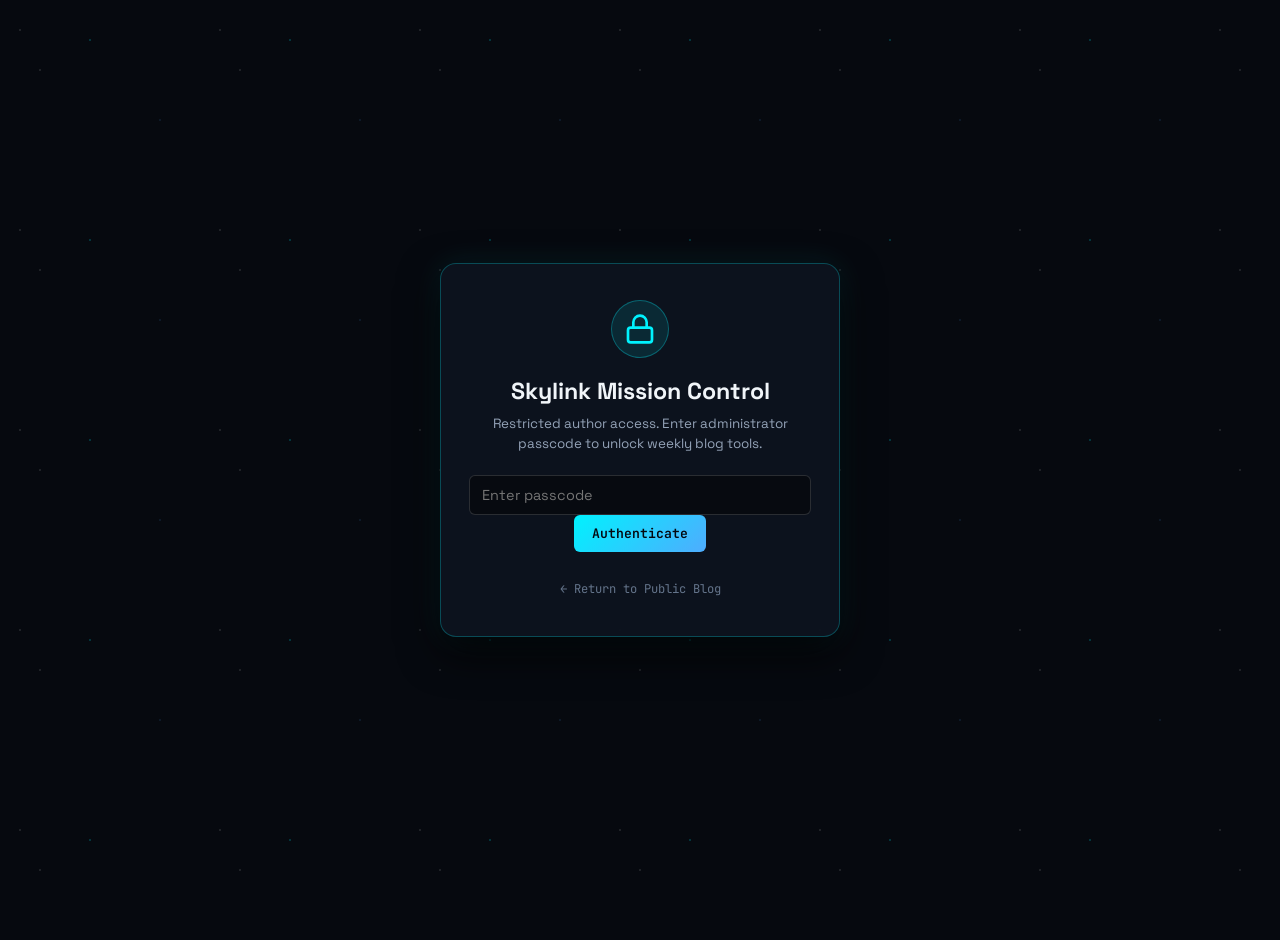
==== commit 9aedfd7a: "Add files via upload" ====
--- a/admin.html
+++ b/admin.html
@@ -3,7 +3,7 @@
 <head>
   <meta charset="UTF-8">
   <meta name="viewport" content="width=device-width, initial-scale=1.0">
-  <title>Skylink Mission Control | Admin Dashboard</title>
+  <title>Skylink Mission Control | Author Dashboard</title>
   <link rel="preconnect" href="https://fonts.googleapis.com">
   <link rel="preconnect" href="https://fonts.gstatic.com" crossorigin>
   <link href="https://fonts.googleapis.com/css2?family=Space+Grotesk:wght@500;600;700&family=JetBrains+Mono:wght@400;500;600&display=swap" rel="stylesheet">
@@ -14,28 +14,28 @@
 
   <div class="stars-bg"></div>
 
-  <!-- Secure Login Screen -->
+  <!-- Secure Authenticator Screen (SHA-256 Protected) -->
   <div id="loginScreen" class="login-wrapper">
     <div class="login-card">
       <div class="lock-icon">
-        <svg width="30" height="30" viewBox="0 0 24 24" fill="none" stroke="currentColor" stroke-width="2">
+        <svg width="32" height="32" viewBox="0 0 24 24" fill="none" stroke="currentColor" stroke-width="2">
           <rect x="3" y="11" width="18" height="11" rx="2" ry="2"/>
           <path d="M7 11V7a5 5 0 0 1 10 0v4"/>
         </svg>
       </div>
       <h2>Skylink Mission Control</h2>
-      <p class="login-sub">Enter author credentials to access the flight log editor.</p>
+      <p class="login-sub">Restricted author access. Enter administrator passcode to unlock weekly blog tools.</p>
       
-      <div class="login-form">
-        <input type="password" id="passcodeInput" placeholder="Enter passcode" class="form-input" autocomplete="current-password">
-        <button id="loginBtn" class="btn-primary">Authenticate</button>
+      <form id="authForm" class="login-form">
+        <input type="password" id="passcodeInput" placeholder="Enter passcode" class="form-input" autocomplete="current-password" required>
+        <button type="submit" id="loginBtn" class="btn-primary">Authenticate</button>
         <p id="loginError" class="auth-error"></p>
-      </div>
+      </form>
       <a href="index.html" class="back-link">← Return to Public Blog</a>
     </div>
   </div>
 
-  <!-- Full Admin Dashboard App -->
+  <!-- Admin Dashboard App -->
   <div id="dashboardApp" style="display: none;">
     
     <!-- Top Nav -->
@@ -43,18 +43,29 @@
       <div class="dash-nav-container">
         <div class="brand">
           <span class="live-pulse"></span>
-          <span class="brand-title">SKYLINK // MISSION CONTROL DASHBOARD</span>
+          <span class="brand-title">SKYLINK // AUTHOR DASHBOARD</span>
         </div>
         <div class="nav-actions">
           <button id="downloadTopBtn" class="btn-download-nav">📥 Download posts.js</button>
           <a href="index.html" target="_blank" class="pill-btn">View Live Blog ↗</a>
-          <button id="logoutBtn" class="pill-btn danger">Log Out</button>
+          <button id="logoutBtn" class="pill-btn danger">Lock Session</button>
         </div>
       </div>
     </header>
 
     <main class="dash-container">
       
+      <!-- Launch Countdown Status Bar in Dashboard -->
+      <section class="dash-timer-bar">
+        <div class="timer-meta">
+          <span class="pulse-dot"></span>
+          <span class="timer-caption">T-MINUS TO CANSAT 2026 LAUNCH DAY (DEC 12, 2026)</span>
+        </div>
+        <div class="dash-timer-display" id="dashCountdown">
+          <span id="dDays">--</span>d : <span id="dHours">--</span>h : <span id="dMinutes">--</span>m : <span id="dSeconds">--</span>s
+        </div>
+      </section>
+
       <!-- Metrics Overview -->
       <section class="metrics-grid">
         <div class="metric-card">
@@ -75,11 +86,11 @@
         </div>
       </section>
 
-      <!-- Action & Export Banner -->
+      <!-- Sync / Export Banner -->
       <section class="export-banner">
         <div>
-          <h3>💾 Sync & Publish Your Updates</h3>
-          <p class="text-dim">After writing updates or uploading images, click <strong>Download posts.js</strong> and replace the file on GitHub.</p>
+          <h3>💾 Ready to Publish Your Changes?</h3>
+          <p class="text-dim">Edits and uploaded photos are auto-saved locally. To update your live Instagram link, click <strong>Download posts.js</strong> and drop it into GitHub.</p>
         </div>
         <div class="banner-btns">
           <button id="downloadBannerBtn" class="btn-primary">📥 Download posts.js</button>
@@ -87,27 +98,27 @@
         </div>
       </section>
 
-      <!-- Weekly Logs Table / List -->
+      <!-- Weekly Logs List -->
       <div class="section-title-bar">
-        <h2>Weekly Flight Logs (7 Weeks)</h2>
+        <h2>Manage 7 Mission Weeks</h2>
         <span class="save-status-msg" id="globalStatus"></span>
       </div>
 
       <div class="posts-table" id="postsTable">
-        <!-- Rendered by JS -->
+        <!-- Injected by admin.js -->
       </div>
 
     </main>
 
   </div>
 
-  <!-- Full Rich Editor Modal (With Image Upload) -->
+  <!-- Advanced Post Editor Modal with Rich Writing Tools -->
   <div class="modal-overlay" id="editorModal">
     <div class="modal-content rich-editor-modal">
       <div class="modal-header">
         <div>
           <span class="modal-badge" id="editModalBadge">WEEK 01</span>
-          <h2 class="modal-title" id="editModalHeading">Edit Weekly Log</h2>
+          <h2 class="modal-title" id="editModalHeading">Mission Log Editor</h2>
         </div>
         <button class="close-modal" id="closeEditorBtn">&times;</button>
       </div>
@@ -116,6 +127,7 @@
         <form id="editorForm">
           <input type="hidden" id="editIndex">
 
+          <!-- Core Metadata Grid -->
           <div class="form-grid-3">
             <div>
               <label class="form-label">Week Number</label>
@@ -126,7 +138,7 @@
               <input type="text" id="fDates" class="form-input" placeholder="e.g. Oct 25 – Oct 31, 2026" required>
             </div>
             <div>
-              <label class="form-label">Status</label>
+              <label class="form-label">Publication Status</label>
               <select id="fStatus" class="form-input">
                 <option value="published">🟢 Published (Live for followers)</option>
                 <option value="in-progress">🟡 In Progress (Drafting)</option>
@@ -135,15 +147,17 @@
             </div>
           </div>
 
-          <label class="form-label">Milestone Headline / Title</label>
-          <input type="text" id="fTitle" class="form-input" placeholder="e.g. LoRa Telemetry Tested Over 1km" required>
-
-          <label class="form-label">Quick Summary (Instagram Feed Preview)</label>
-          <textarea id="fSummary" class="form-input" rows="2" placeholder="Brief 1-2 sentence preview for your followers..."></textarea>
-
-          <!-- Image Upload System -->
+          <!-- Title -->
+          <label class="form-label">Post Title / Milestone Headline</label>
+          <input type="text" id="fTitle" class="form-input" placeholder="e.g. Flight Computer & LoRa Telemetry Benchmark" required>
+
+          <!-- Instagram Summary Preview -->
+          <label class="form-label">Quick Summary (Instagram Bio Link Preview)</label>
+          <textarea id="fSummary" class="form-input" rows="2" placeholder="Brief 1-2 sentence overview followers see before opening..."></textarea>
+
+          <!-- Photo Uploading Section -->
           <div class="image-uploader-section">
-            <label class="form-label">📷 Upload Mission Photo / Diagram</label>
+            <label class="form-label">📷 Upload Mission Photo / Diagram / Hardware Prototype</label>
             <div class="upload-dropzone" id="dropZone">
               <input type="file" id="imageFileInput" accept="image/*" class="file-hidden-input">
               <div class="dropzone-prompt" id="dropPrompt">
@@ -152,31 +166,61 @@
                   <circle cx="8.5" cy="8.5" r="1.5"/>
                   <polyline points="21 15 16 10 5 21"/>
                 </svg>
-                <p>Click to select image, or drag & drop (PNG, JPG, WebP)</p>
+                <p><strong>Click to upload</strong> or drag and drop a photo (PNG, JPG, WebP)</p>
+                <small>Automatically compressed for ultra-fast loading on mobile</small>
               </div>
             </div>
             
-            <!-- Live Preview -->
             <div id="imagePreviewContainer" class="image-preview-wrapper" style="display: none;">
               <img id="imagePreview" src="" alt="Preview" class="preview-img">
               <button type="button" id="removeImageBtn" class="btn-remove-img">✕ Remove Photo</button>
             </div>
           </div>
 
+          <!-- Milestones Checklist -->
           <label class="form-label">Key Milestones Completed (One bullet per line)</label>
-          <textarea id="fMilestones" class="form-input" rows="3" placeholder="- Tested LoRa 433MHz module&#10;- 3D printed PETG chassis&#10;- Calibrated barometer"></textarea>
+          <textarea id="fMilestones" class="form-input" rows="3" placeholder="- Tested ESP32-S3 sensor polling rate&#10;- Printed PETG internal avionics tray&#10;- Calibrated BMP388 barometer"></textarea>
 
           <!-- Telemetry Specs Grid -->
-          <label class="form-label">Technical Telemetry Specs (Optional)</label>
+          <label class="form-label">Telemetry & Hardware Specs</label>
           <div class="form-grid-2">
             <input type="text" id="fTelemMcu" class="form-input" placeholder="MCU: e.g. ESP32-S3 (240MHz)">
             <input type="text" id="fTelemMass" class="form-input" placeholder="Mass: e.g. 315g / 350g max">
-            <input type="text" id="fTelemSensor" class="form-input" placeholder="Primary Sensor: e.g. BMP388 Barometer">
+            <input type="text" id="fTelemSensor" class="form-input" placeholder="Primary Sensor: e.g. BMP388 (±0.1m)">
             <input type="text" id="fTelemBattery" class="form-input" placeholder="Battery: e.g. 1S 3.7V 450mAh LiPo">
           </div>
 
-          <label class="form-label">Full Technical Debrief / Mission Article</label>
-          <textarea id="fFullReport" class="form-input code-area" rows="6" placeholder="Write full details about tests, lessons learned, and next week's flight goals..."></textarea>
+          <!-- Writing Tools Toolbar -->
+          <div class="writing-tools-header">
+            <label class="form-label" style="margin: 0;">Full Mission Debrief Article</label>
+            <div class="editor-tabs">
+              <button type="button" class="tab-btn active" id="tabWriteBtn">Write Mode</button>
+              <button type="button" class="tab-btn" id="tabPreviewBtn">Live Preview</button>
+            </div>
+          </div>
+
+          <!-- Formatting Toolbar -->
+          <div class="editor-toolbar" id="writingToolbar">
+            <button type="button" class="tool-btn" data-tool="bold" title="Bold"><b>B</b></button>
+            <button type="button" class="tool-btn" data-tool="italic" title="Italic"><i>I</i></button>
+            <button type="button" class="tool-btn" data-tool="h3" title="Heading 3">H3</button>
+            <button type="button" class="tool-btn" data-tool="h4" title="Subheading">H4</button>
+            <button type="button" class="tool-btn" data-tool="bullet" title="Bullet List">• List</button>
+            <button type="button" class="tool-btn" data-tool="number" title="Numbered List">1. List</button>
+            <button type="button" class="tool-btn" data-tool="callout" title="Highlight Callout">💬 Callout</button>
+            <button type="button" class="tool-btn" data-tool="code" title="Telemetry Code">&lt;/&gt;</button>
+            <button type="button" class="tool-btn highlight" id="insertTemplateBtn" title="Insert CanSat Weekly Template">⚡ Insert Template</button>
+          </div>
+
+          <!-- Textarea (Write Mode) -->
+          <div id="writePane">
+            <textarea id="fFullReport" class="form-input code-area" rows="8" placeholder="Write full details about your weekly engineering progress, what went right, what failed, and flight telemetry..."></textarea>
+          </div>
+
+          <!-- Live Preview Pane -->
+          <div id="previewPane" class="live-preview-box" style="display: none;">
+            <!-- Real-time formatted HTML rendered here -->
+          </div>
 
           <div class="modal-form-actions">
             <button type="submit" class="btn-primary" id="savePostBtn">Save Changes</button>
--- a/style.css
+++ b/style.css
@@ -214,20 +214,27 @@
 
 /* Countdown */
 .countdown-container {
-  background: rgba(13, 20, 32, 0.75);
-  border: 1px solid rgba(0, 242, 254, 0.2);
+  background: rgba(13, 20, 32, 0.85);
+  border: 1px solid rgba(0, 242, 254, 0.28);
   border-radius: var(--radius-md);
-  padding: 12px 14px;
-  box-shadow: inset 0 0 15px rgba(0, 242, 254, 0.03);
+  padding: 14px 14px;
+  box-shadow: 0 0 20px rgba(0, 242, 254, 0.08), inset 0 0 15px rgba(0, 242, 254, 0.04);
+}
+
+.countdown-header {
+  display: flex;
+  align-items: center;
+  justify-content: center;
+  gap: 8px;
+  margin-bottom: 10px;
 }
 
 .cd-title {
   font-family: var(--font-mono);
-  font-size: 0.68rem;
-  color: var(--text-dim);
+  font-size: 0.7rem;
+  color: #e2e8f0;
   letter-spacing: 0.06em;
-  display: block;
-  margin-bottom: 8px;
+  font-weight: 600;
 }
 
 .countdown-grid {
--- a/admin.css
+++ b/admin.css
@@ -155,6 +155,51 @@
   padding: 24px 20px 60px;
 }
 
+/* Timer Bar */
+.dash-timer-bar {
+  background: rgba(13, 20, 32, 0.8);
+  border: 1px solid rgba(0, 242, 254, 0.25);
+  border-radius: var(--radius-md);
+  padding: 12px 18px;
+  display: flex;
+  justify-content: space-between;
+  align-items: center;
+  flex-wrap: wrap;
+  gap: 10px;
+  margin-bottom: 20px;
+  box-shadow: inset 0 0 15px rgba(0, 242, 254, 0.04);
+}
+
+.timer-meta {
+  display: flex;
+  align-items: center;
+  gap: 8px;
+}
+
+.pulse-dot {
+  width: 8px;
+  height: 8px;
+  background: var(--accent-cyan);
+  border-radius: 50%;
+  box-shadow: 0 0 8px var(--accent-cyan);
+  animation: pulse 1.8s infinite;
+}
+
+.timer-caption {
+  font-family: var(--font-mono);
+  font-size: 0.75rem;
+  letter-spacing: 0.05em;
+  color: var(--text-dim);
+}
+
+.dash-timer-display {
+  font-family: var(--font-mono);
+  font-size: 1.05rem;
+  font-weight: 700;
+  color: var(--accent-cyan);
+  letter-spacing: 0.05em;
+}
+
 /* Metrics */
 .metrics-grid {
   display: grid;
@@ -359,7 +404,7 @@
 
 /* Modal Form Overrides */
 .rich-editor-modal {
-  max-width: 680px;
+  max-width: 720px;
 }
 
 .form-grid-3 {
@@ -444,6 +489,14 @@
 .dropzone-prompt p {
   font-size: 0.82rem;
   color: var(--text-muted);
+}
+
+.dropzone-prompt small {
+  font-family: var(--font-mono);
+  font-size: 0.7rem;
+  color: var(--text-dim);
+  display: block;
+  margin-top: 2px;
 }
 
 .image-preview-wrapper {
@@ -455,7 +508,7 @@
 
 .preview-img {
   width: 100%;
-  max-height: 200px;
+  max-height: 220px;
   object-fit: cover;
   border-radius: var(--radius-sm);
   border: 1px solid var(--card-border);
@@ -475,16 +528,121 @@
   cursor: pointer;
 }
 
+/* Writing Tools Toolbar & Tabs */
+.writing-tools-header {
+  display: flex;
+  justify-content: space-between;
+  align-items: center;
+  margin-top: 14px;
+  margin-bottom: 6px;
+}
+
+.editor-tabs {
+  display: flex;
+  gap: 6px;
+}
+
+.tab-btn {
+  background: rgba(255, 255, 255, 0.05);
+  border: 1px solid var(--card-border);
+  color: var(--text-muted);
+  font-family: var(--font-mono);
+  font-size: 0.72rem;
+  padding: 4px 10px;
+  border-radius: 4px;
+  cursor: pointer;
+  transition: all 0.2s;
+}
+
+.tab-btn.active, .tab-btn:hover {
+  background: rgba(0, 242, 254, 0.15);
+  color: #fff;
+  border-color: var(--accent-cyan);
+}
+
+.editor-toolbar {
+  display: flex;
+  flex-wrap: wrap;
+  gap: 6px;
+  background: rgba(10, 15, 25, 0.8);
+  border: 1px solid var(--card-border);
+  border-radius: var(--radius-sm) var(--radius-sm) 0 0;
+  padding: 6px 8px;
+}
+
+.tool-btn {
+  background: rgba(255, 255, 255, 0.06);
+  border: 1px solid rgba(255, 255, 255, 0.1);
+  color: #cbd5e1;
+  padding: 4px 9px;
+  border-radius: 4px;
+  font-family: var(--font-mono);
+  font-size: 0.74rem;
+  cursor: pointer;
+  transition: all 0.2s;
+}
+
+.tool-btn:hover {
+  background: rgba(0, 242, 254, 0.2);
+  color: #fff;
+  border-color: var(--accent-cyan);
+}
+
+.tool-btn.highlight {
+  background: rgba(0, 242, 254, 0.12);
+  border-color: var(--accent-cyan);
+  color: var(--accent-cyan);
+  margin-left: auto;
+}
+
+.code-area {
+  border-radius: 0 0 var(--radius-sm) var(--radius-sm);
+  border-top: none;
+  font-family: var(--font-mono);
+  font-size: 0.84rem;
+  line-height: 1.5;
+}
+
+.live-preview-box {
+  background: rgba(0, 0, 0, 0.35);
+  border: 1px solid var(--card-border);
+  border-radius: var(--radius-sm);
+  padding: 16px;
+  min-height: 200px;
+  max-height: 320px;
+  overflow-y: auto;
+  font-size: 0.9rem;
+  color: #cbd5e1;
+  line-height: 1.6;
+}
+
+.live-preview-box h3, .live-preview-box h4 {
+  color: var(--accent-cyan);
+  margin: 12px 0 6px;
+}
+
+.live-preview-box .callout-box {
+  background: rgba(0, 242, 254, 0.08);
+  border-left: 3px solid var(--accent-cyan);
+  padding: 8px 12px;
+  border-radius: 4px;
+  margin: 10px 0;
+  color: #f1f5f9;
+}
+
+.live-preview-box code {
+  background: rgba(0, 0, 0, 0.4);
+  padding: 2px 6px;
+  border-radius: 4px;
+  font-family: var(--font-mono);
+  color: var(--accent-cyan);
+}
+
 .modal-form-actions {
   display: grid;
   grid-template-columns: 1fr 1.3fr;
   gap: 10px;
   margin-top: 20px;
-}
-
-.code-area {
-  font-family: var(--font-mono);
-  font-size: 0.84rem;
 }
 
 .auth-error {
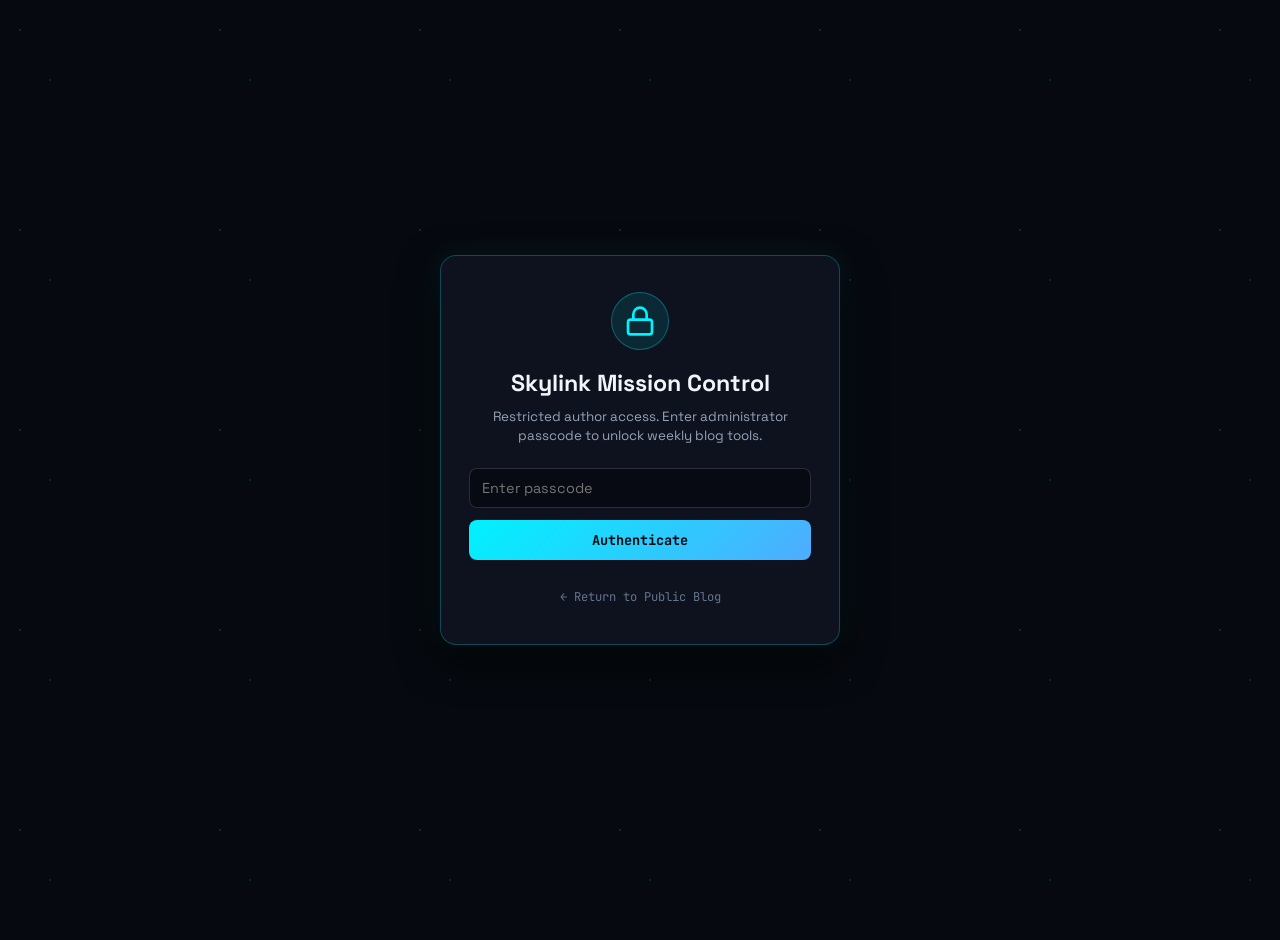
==== commit 265696f6: "Add files via upload" ====
--- a/admin.html
+++ b/admin.html
@@ -9,6 +9,61 @@
   <link href="https://fonts.googleapis.com/css2?family=Space+Grotesk:wght@500;600;700&family=JetBrains+Mono:wght@400;500;600&display=swap" rel="stylesheet">
   <link rel="stylesheet" href="style.css">
   <link rel="stylesheet" href="admin.css">
+
+  <style>
+    /* Bulletproof Base Styles */
+    :root {
+      --bg: #06090f;
+      --card-bg: rgba(14, 20, 32, 0.85);
+      --card-border: rgba(0, 242, 254, 0.18);
+      --text-main: #f1f5f9;
+      --text-muted: #94a3b8;
+      --text-dim: #64748b;
+      --cyan: #00f2fe;
+      --blue: #4facfe;
+      --emerald: #10b981;
+      --amber: #f59e0b;
+      --font-main: 'Space Grotesk', -apple-system, sans-serif;
+      --font-mono: 'JetBrains Mono', monospace;
+      --radius: 12px;
+    }
+    * { box-sizing: border-box; margin: 0; padding: 0; }
+    body { background-color: var(--bg); color: var(--text-main); font-family: var(--font-main); min-height: 100vh; line-height: 1.5; }
+    
+    .stars-bg {
+      position: fixed; inset: 0;
+      background-image: radial-gradient(1px 1px at 20px 30px, #fff, transparent), radial-gradient(1.2px 1.2px at 50px 80px, var(--cyan), transparent);
+      background-size: 200px 200px; opacity: 0.35; pointer-events: none; z-index: 0;
+    }
+
+    .login-wrapper { display: flex; align-items: center; justify-content: center; min-height: 100vh; padding: 20px; position: relative; z-index: 1; }
+    .login-card {
+      background: rgba(14, 20, 32, 0.95); backdrop-filter: blur(16px);
+      border: 1px solid rgba(0, 242, 254, 0.25); border-radius: 16px; padding: 36px 28px; width: 100%; max-width: 400px; text-align: center;
+      box-shadow: 0 15px 40px rgba(0,0,0,0.8), 0 0 30px rgba(0, 242, 254, 0.1);
+    }
+    .lock-icon {
+      width: 58px; height: 58px; background: rgba(0, 242, 254, 0.1); color: var(--cyan);
+      border: 1px solid rgba(0, 242, 254, 0.3); border-radius: 50%; display: flex; align-items: center; justify-content: center; margin: 0 auto 16px;
+    }
+    .login-card h2 { font-size: 1.45rem; font-weight: 700; margin-bottom: 6px; }
+    .login-sub { color: var(--text-muted); font-size: 0.84rem; margin-bottom: 22px; line-height: 1.45; }
+    
+    .form-input {
+      width: 100%; background: rgba(0, 0, 0, 0.4); border: 1px solid rgba(255, 255, 255, 0.14);
+      border-radius: 8px; padding: 10px 12px; color: #fff; font-family: var(--font-main); font-size: 0.9rem; outline: none; margin-bottom: 12px;
+    }
+    .form-input:focus { border-color: var(--cyan); }
+    
+    .btn-primary {
+      width: 100%; background: linear-gradient(135deg, var(--cyan), var(--blue)); color: #040810;
+      border: none; border-radius: 8px; padding: 11px; font-family: var(--font-mono); font-size: 0.85rem; font-weight: 700; cursor: pointer;
+    }
+    .btn-primary:hover { filter: brightness(1.15); }
+    .auth-error { color: #ef4444; font-family: var(--font-mono); font-size: 0.78rem; margin-top: 10px; }
+    .back-link { display: inline-block; margin-top: 18px; color: var(--text-dim); text-decoration: none; font-family: var(--font-mono); font-size: 0.76rem; }
+    .back-link:hover { color: var(--cyan); }
+  </style>
 </head>
 <body class="admin-body">
 
@@ -153,7 +208,7 @@
 
           <!-- Instagram Summary Preview -->
           <label class="form-label">Quick Summary (Instagram Bio Link Preview)</label>
-          <textarea id="fSummary" class="form-input" rows="2" placeholder="Brief 1-2 sentence overview followers see before opening..."></textarea>
+          <textarea id="fSummary" class="form-input" rows="2" placeholder="Brief 1-2 sentence preview for your followers..."></textarea>
 
           <!-- Photo Uploading Section -->
           <div class="image-uploader-section">
